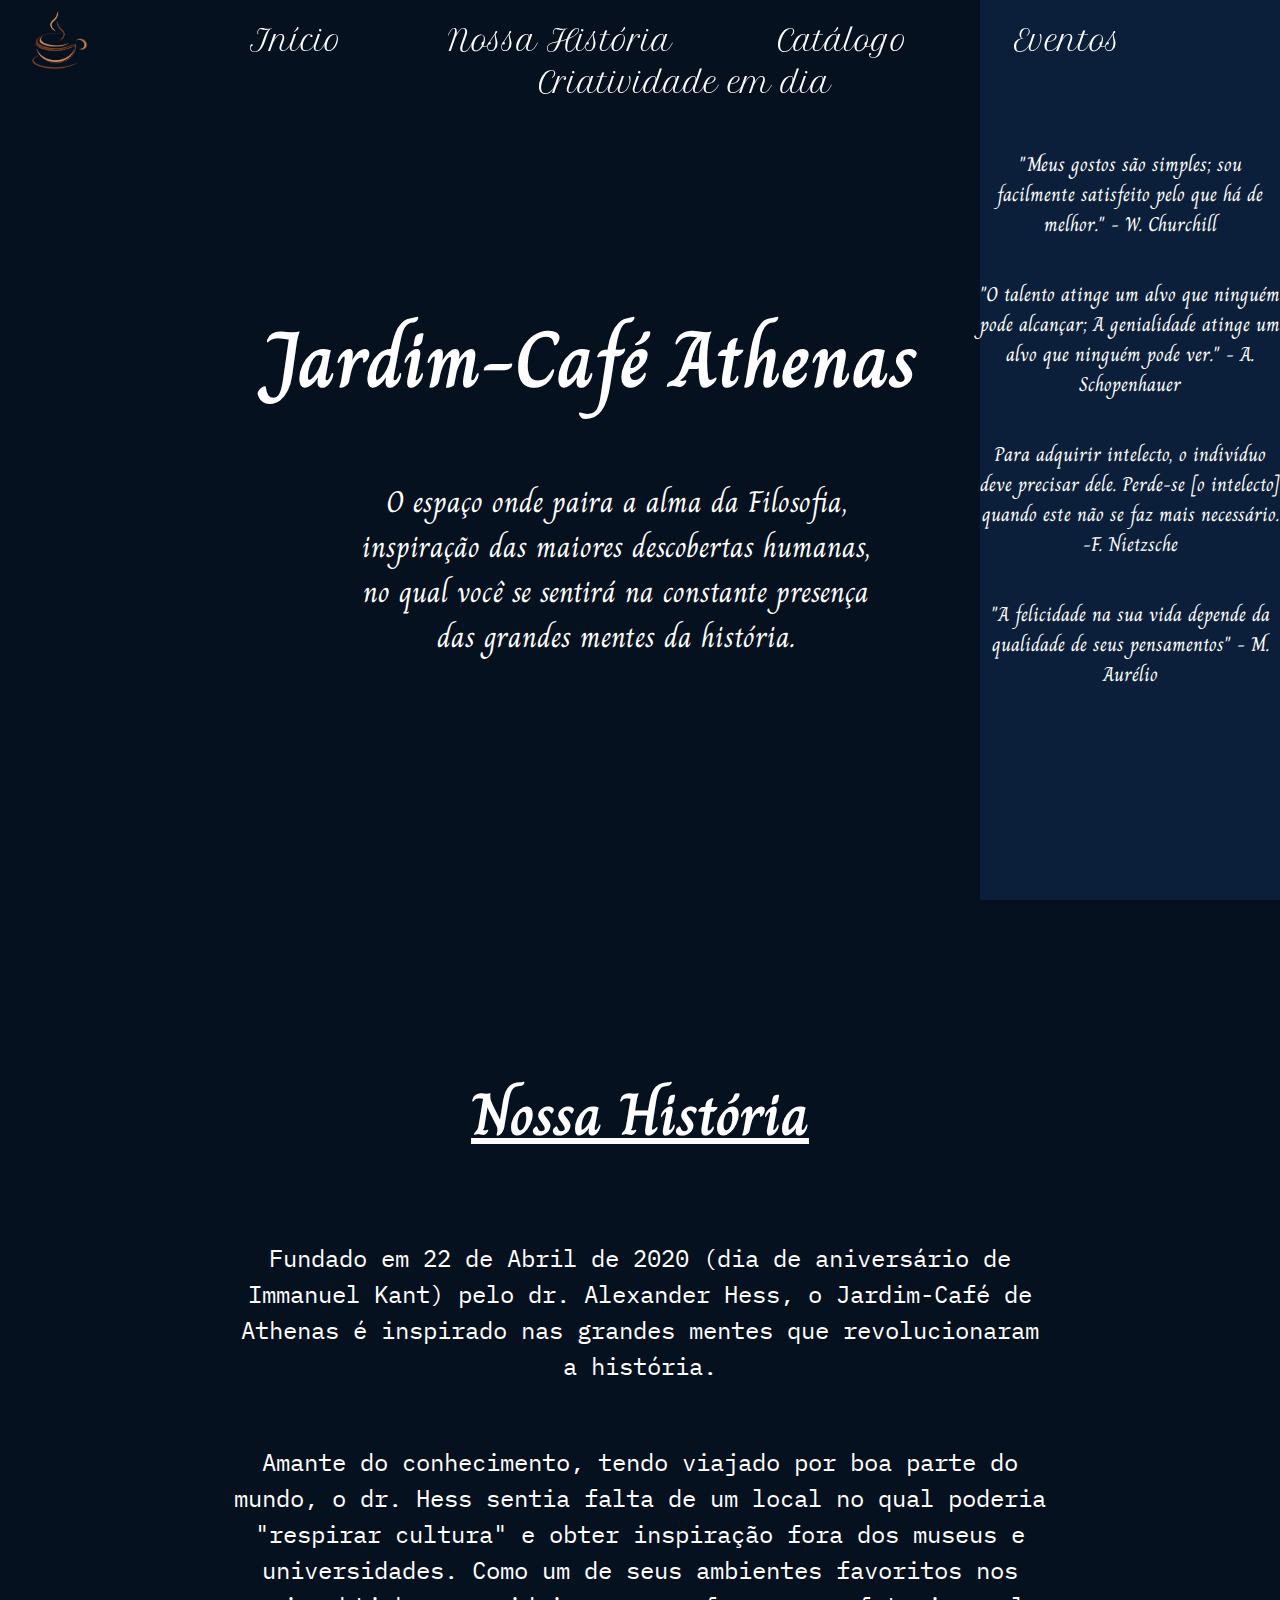
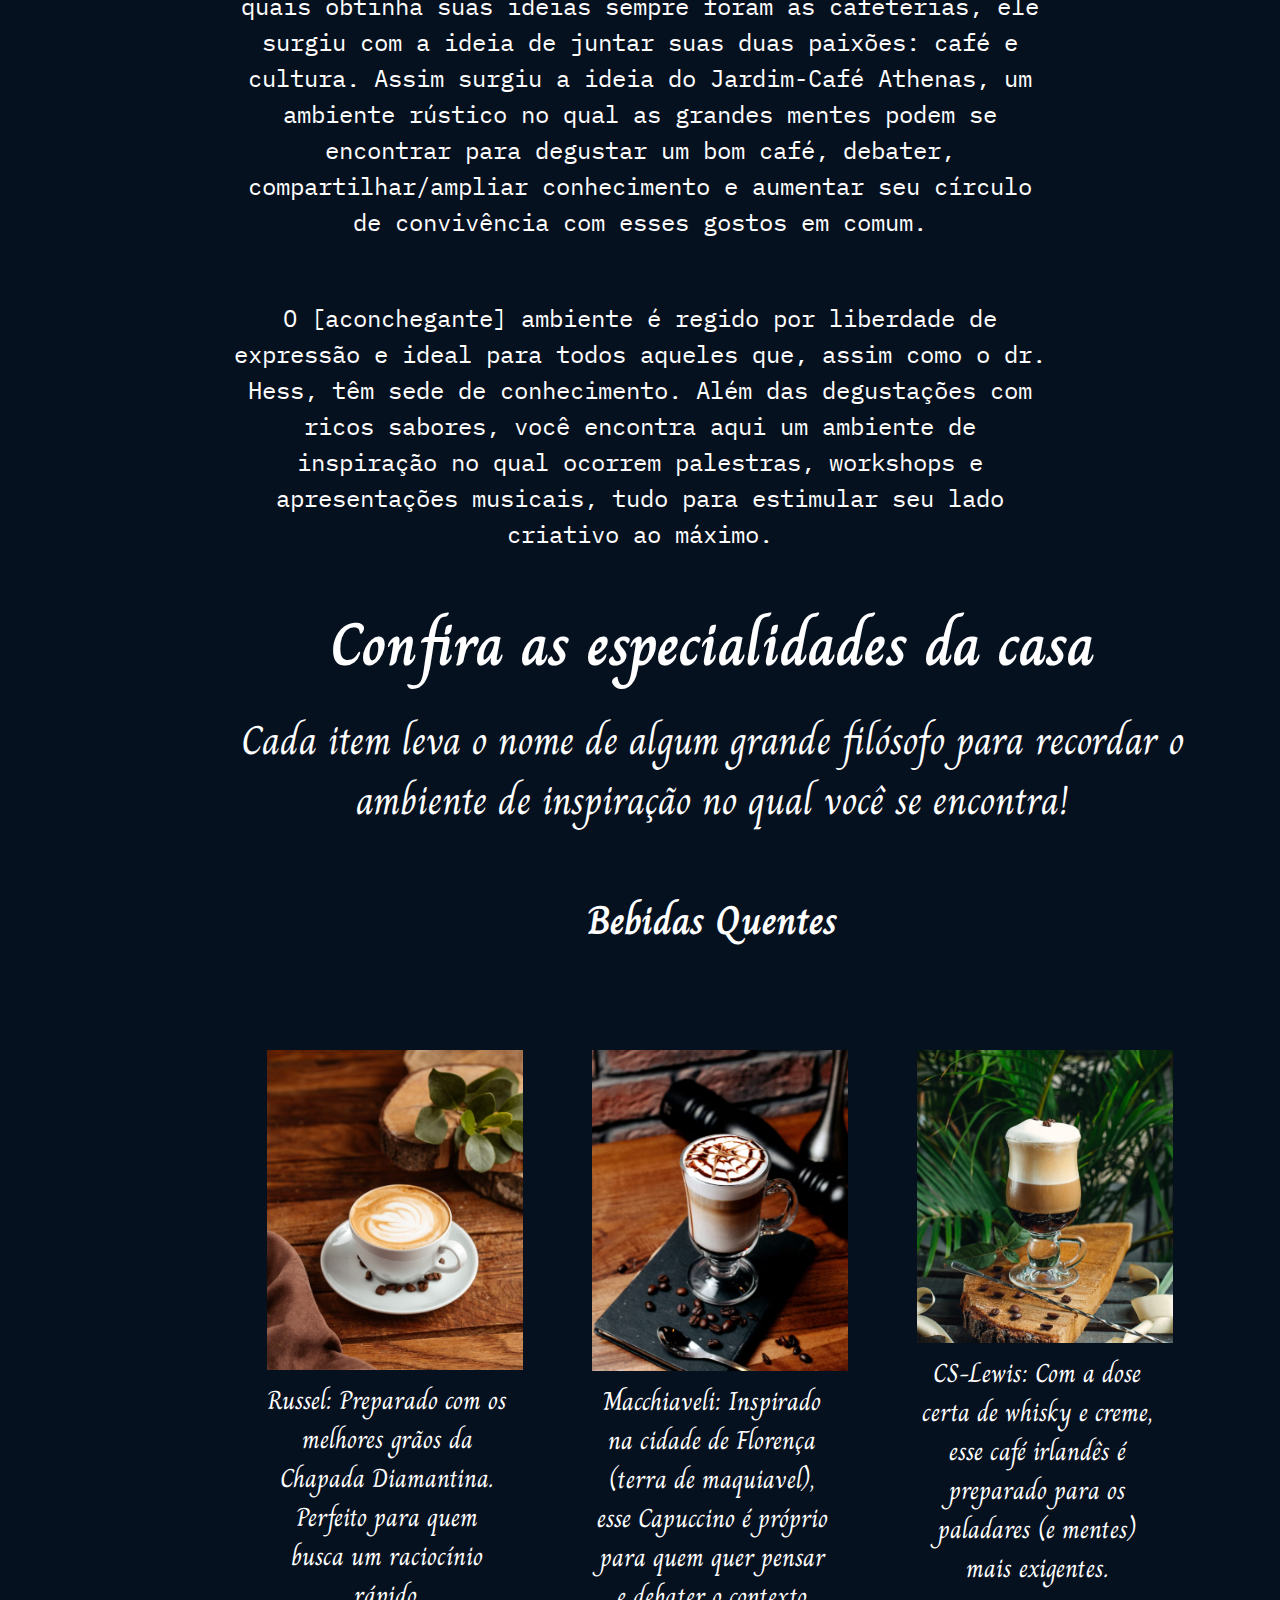
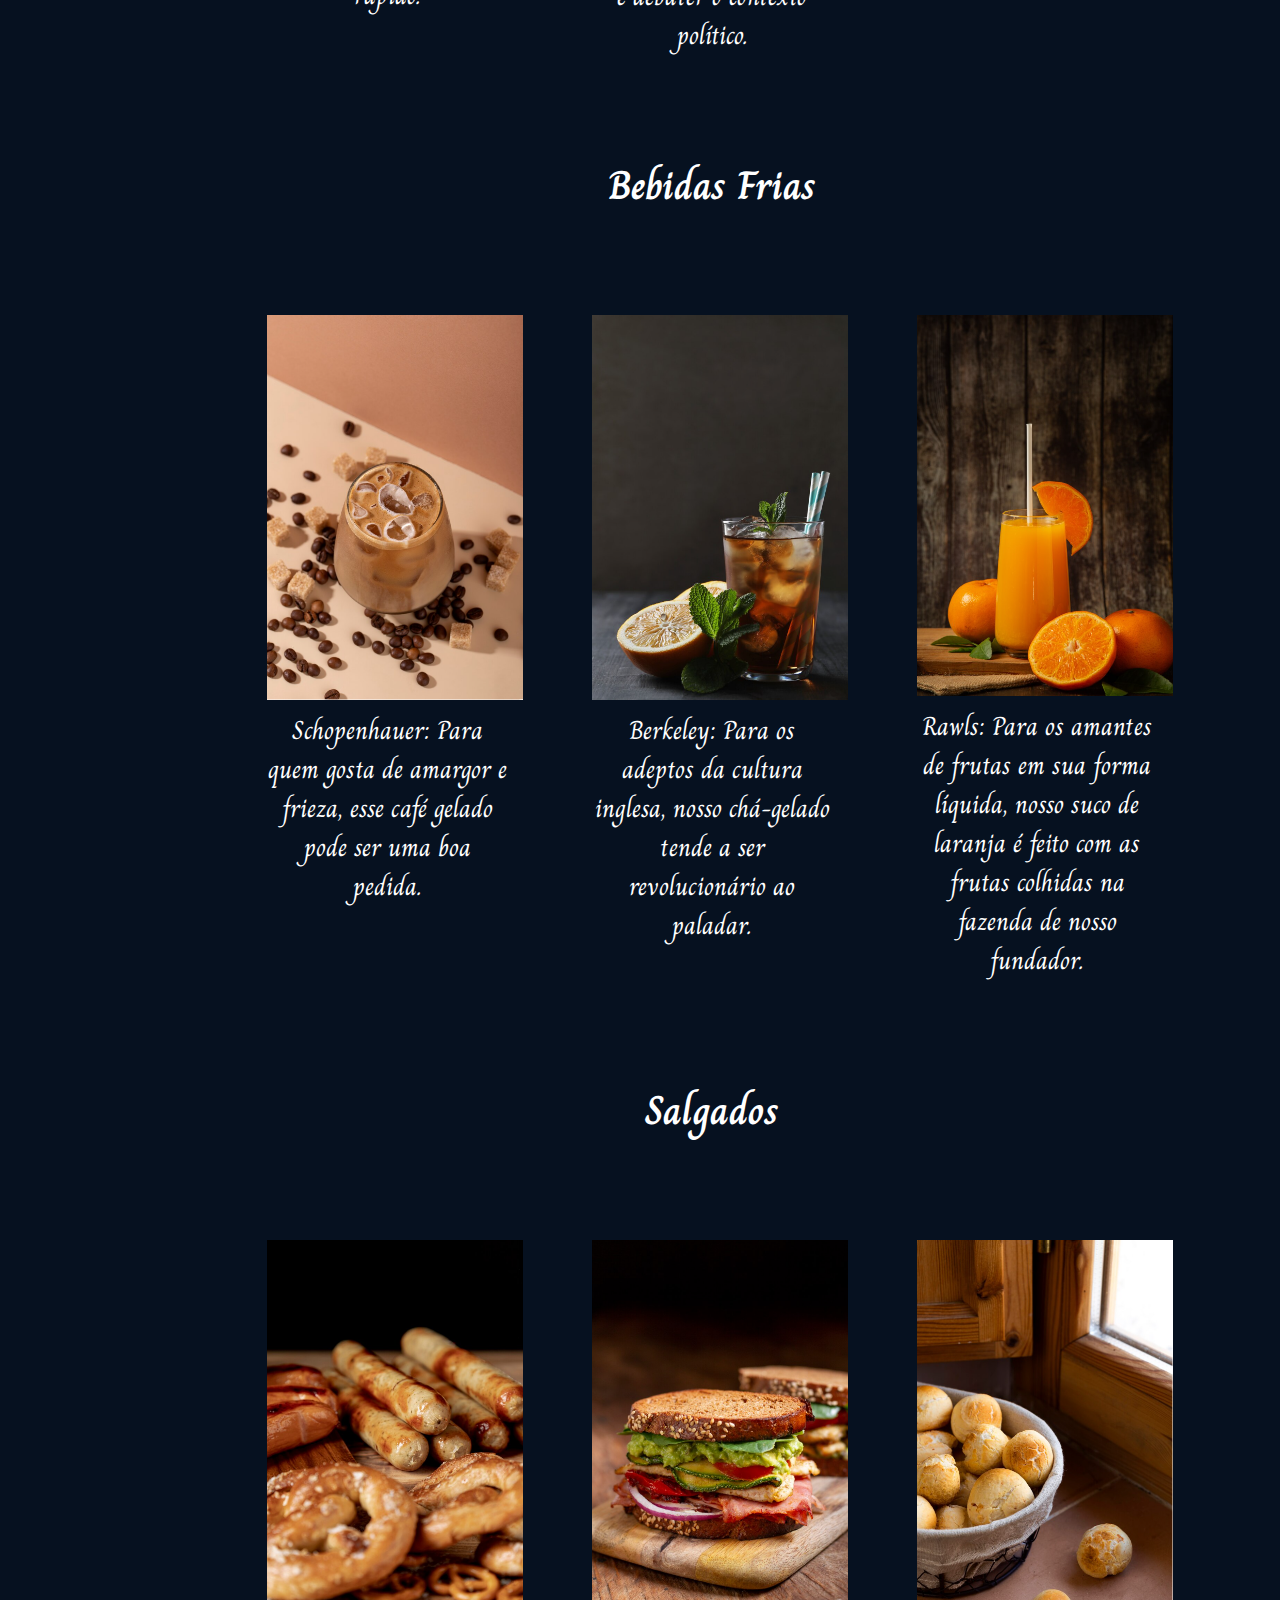
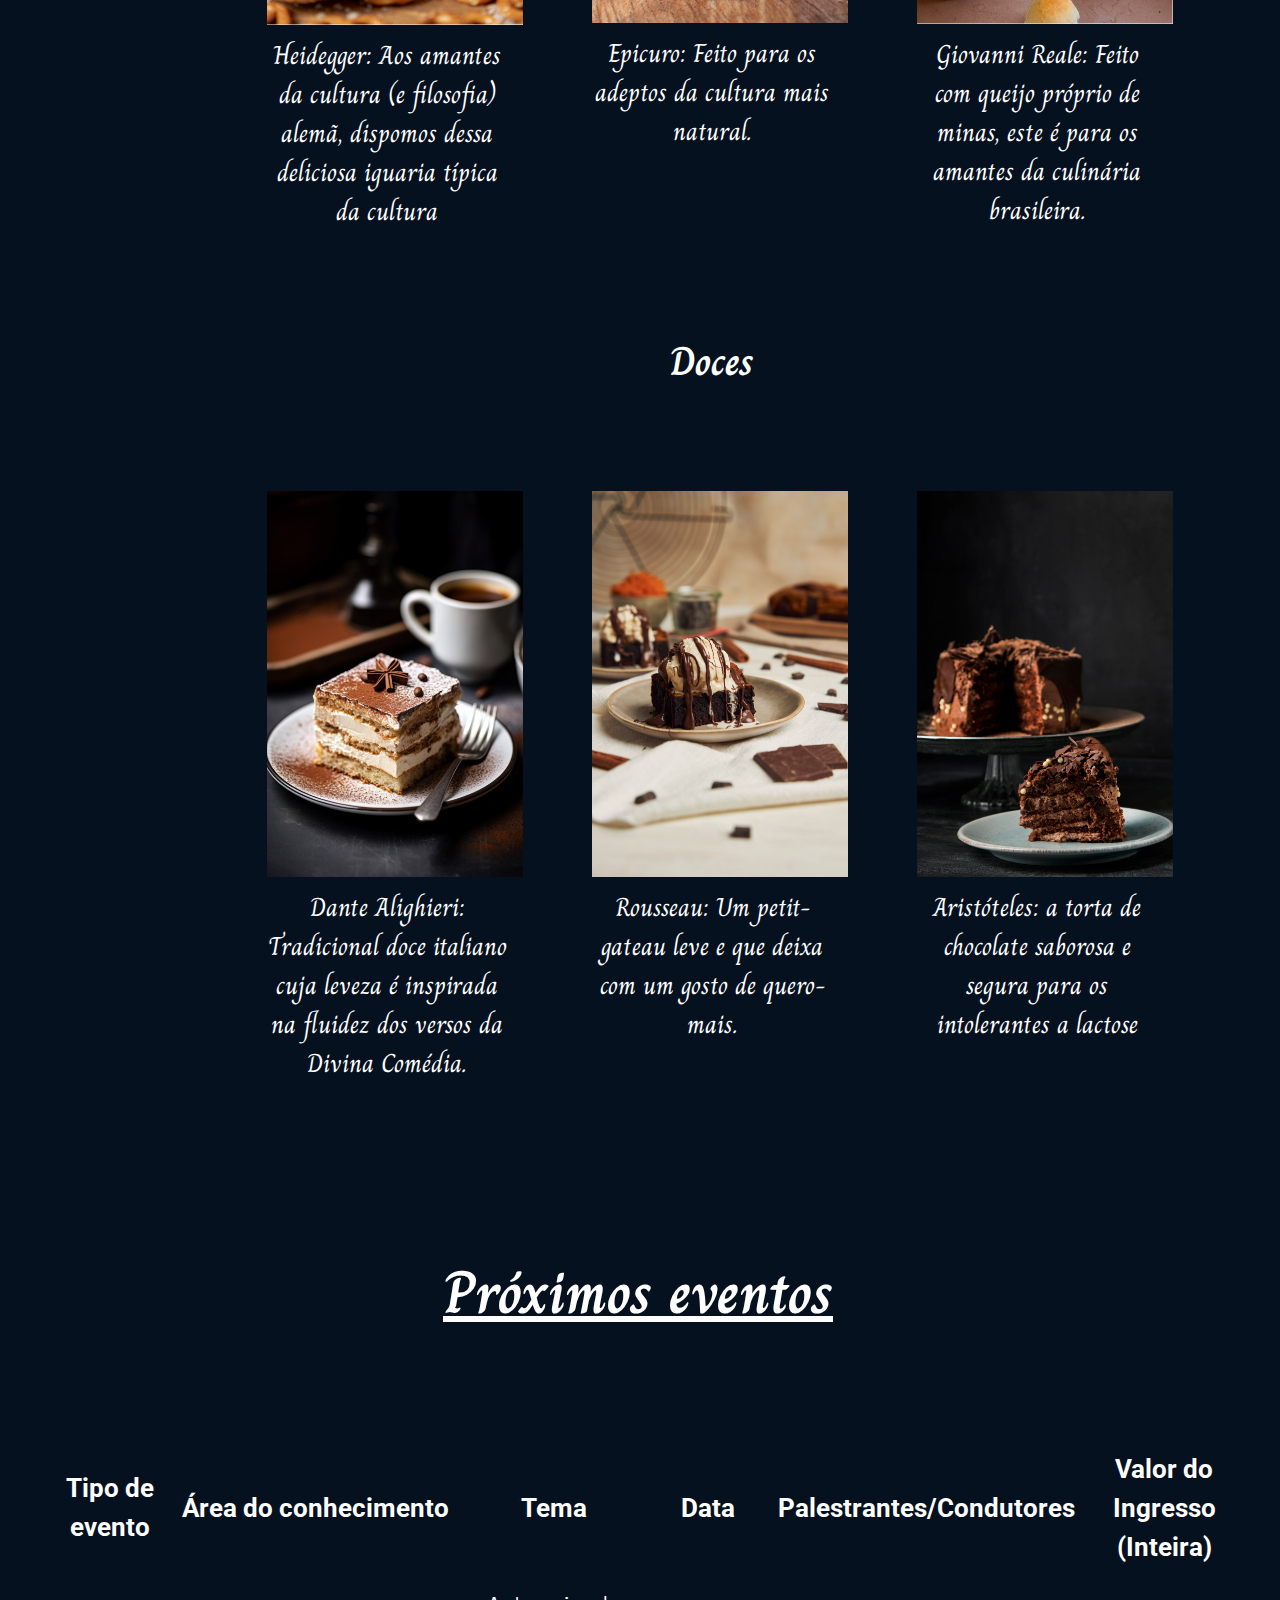
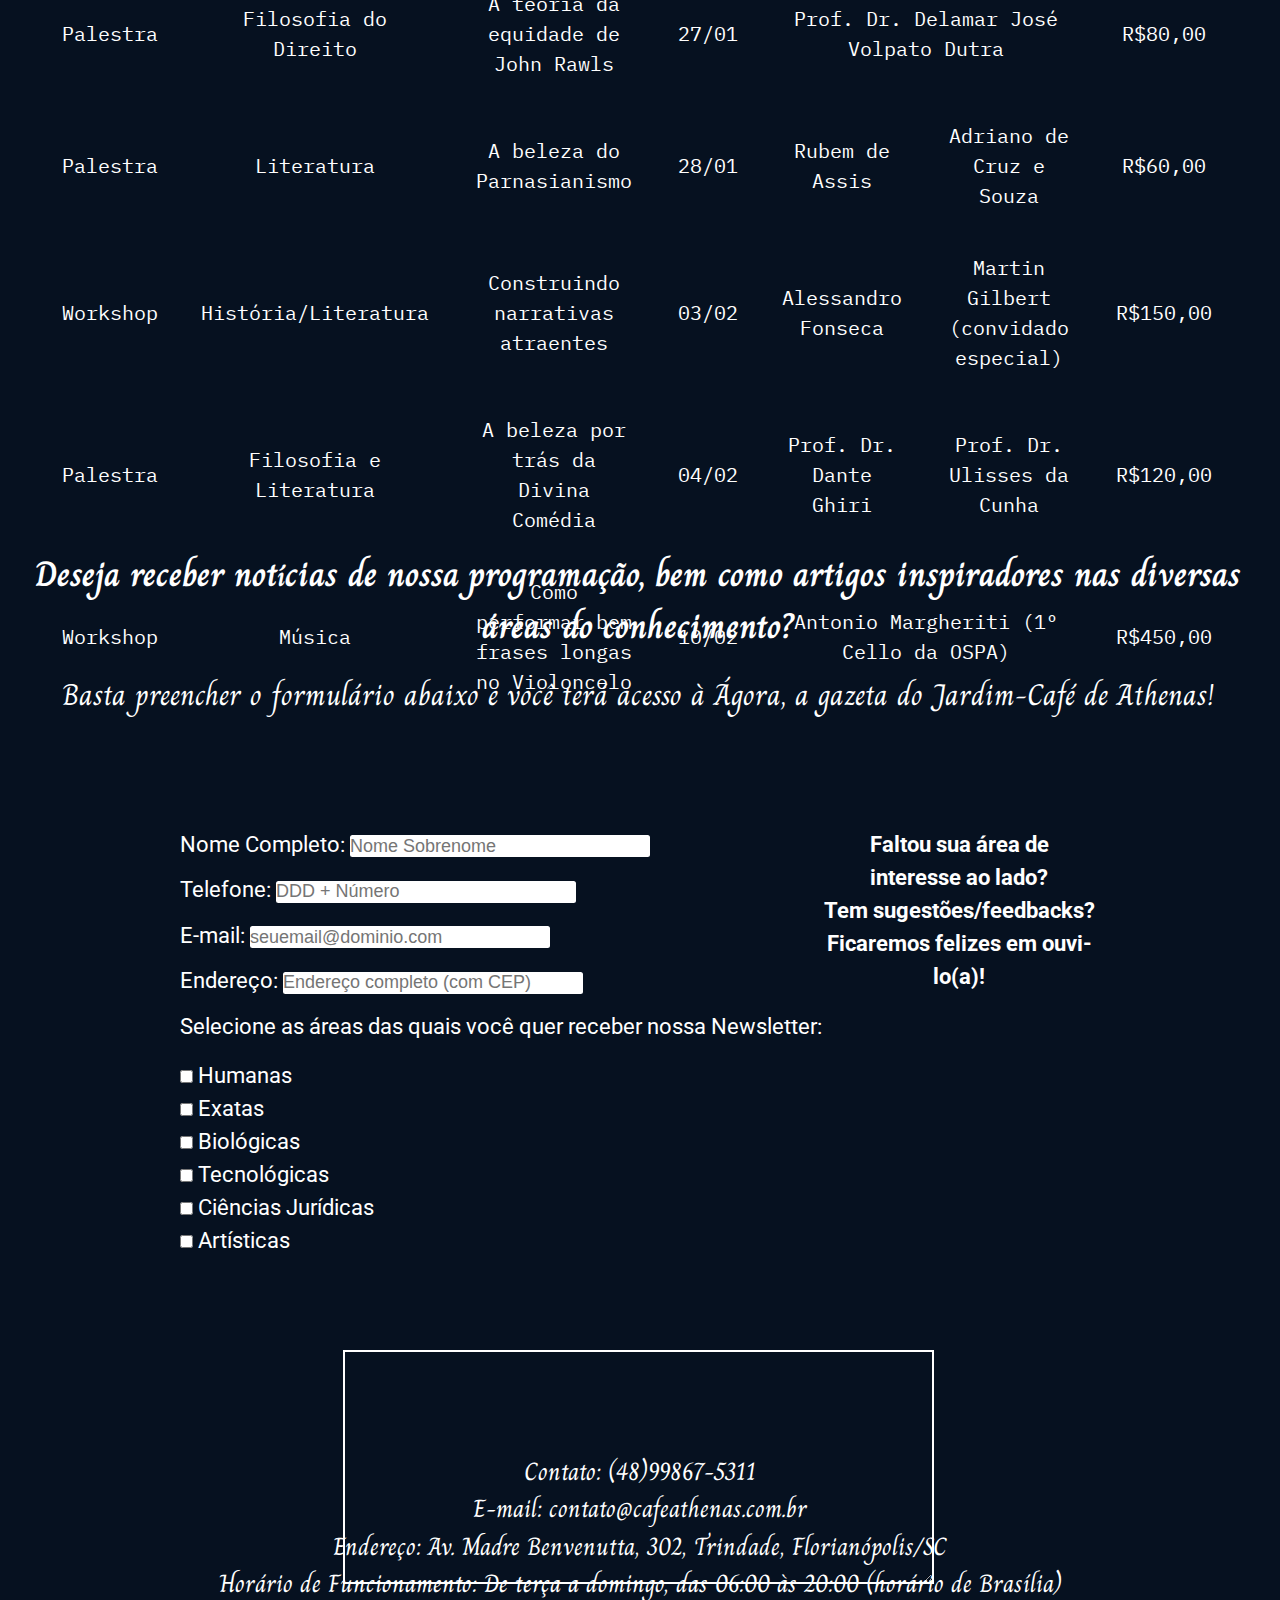
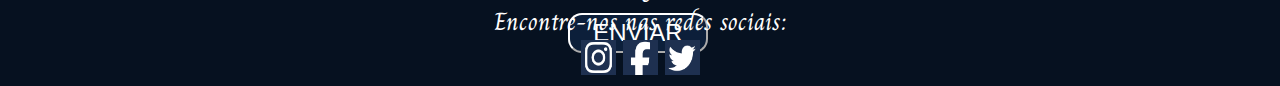
==== index.html @ 82f65c6a "Primeira versão do Café Jardim de Atenas" ====
<!DOCTYPE html>
<html lang="pt-BR">

<head>
    <meta charset="UTF-8">
    <meta name="viewport" content="width=device-width, initial-scale=1.0">
    <link rel="shortcut icon" href="./assets/images/coffe-logo-sized.png" type="image/x-icon">
    <title>Jardim-Café de Athenas</title>
    <link rel="stylesheet" href="./assets/css/styles.css">
</head>

<body>
    <header>
        <nav class="header-menu">
            <div class="logo-header">
                <img src="./assets/images/coffe-logo-sized.png">
            </div>
            <div class="items-menu">
                <a href="#">Início</a>
                <a href="#our-history">Nossa História</a>
                <a href="#catalog">Catálogo</a>
                <a href="#events">Eventos</a>
                <a href="#newsletter">Criatividade em dia</a>
            </div>
        </nav>
    </header>

    <aside>
        <p>"Meus gostos são simples; sou facilmente satisfeito pelo que há de melhor." - W. Churchill</p>
        <p>"O talento atinge um alvo que ninguém pode alcançar; A genialidade atinge um alvo que ninguém pode ver." - A.
            Schopenhauer</p>
        <p>Para adquirir intelecto, o indivíduo deve precisar dele. Perde-se [o intelecto] quando este não se faz mais
            necessário. -F. Nietzsche</p>
        <p>"A felicidade na sua vida depende da qualidade de seus pensamentos" - M. Aurélio</p>

    </aside>

    <main>
        <section class="opening-content">
            <h1 class="main-title">Jardim-Café Athenas</h1>
            <p>O espaço onde paira a alma da Filosofia, inspiração das maiores descobertas humanas, no qual você se
                sentirá na constante presença das grandes mentes da história.</p>
        </section>

        <section class="our-history" id="our-history">
            <h2>Nossa História</h2>
            <p>Fundado em 22 de Abril de 2020 (dia de aniversário de Immanuel Kant) pelo dr. Alexander Hess, o
                Jardim-Café de Athenas é inspirado nas grandes mentes que revolucionaram a história.</p>
            <p>Amante do conhecimento, tendo viajado por boa parte do mundo, o dr. Hess sentia falta de um local no qual
                poderia "respirar cultura" e obter inspiração
                fora dos museus e universidades. Como um de seus ambientes favoritos nos quais obtinha suas ideias
                sempre foram as cafeterias, ele surgiu com
                a ideia de juntar suas duas paixões: café e cultura. Assim surgiu a ideia do Jardim-Café Athenas, um
                ambiente rústico no qual as grandes mentes podem
                se encontrar para degustar um bom café, debater, compartilhar/ampliar conhecimento e aumentar seu
                círculo de convivência com esses gostos em comum. </p>
            <p>O [aconchegante] ambiente é regido por liberdade de expressão e ideal para todos aqueles que, assim como
                o dr. Hess, têm sede de conhecimento. Além
                das degustações com ricos sabores, você encontra aqui um ambiente de inspiração no qual ocorrem
                palestras, workshops e apresentações musicais, tudo
                para estimular seu lado criativo ao máximo.
            </p>
        </section>

        <section class="catalog" id="catalog">
            <h2>Confira as especialidades da casa</h2>
            <p>Cada item leva o nome de algum grande filósofo para recordar o ambiente de inspiração no qual você se
                encontra!</p>
            <div class="catalog-session">
                <h3>Bebidas Quentes</h3>
                <figure>
                    <img src="./assets/images/espresso.png"
                        alt="Xícara de espresso em cima de um prato no qual há grãos de café em um ambiente rústico">
                    <figcaption>Russel: Preparado com os melhores grãos da Chapada Diamantina. Perfeito para
                        quem busca um raciocínio rápido.</figcaption>
                </figure>
                <figure>
                    <img src="./assets/images/capuccino.png"
                        alt="Copo de Capuccino com grãos de café ao redor em um ambiente rústico">
                    <figcaption>Macchiaveli: Inspirado na cidade de Florença (terra de maquiavel), esse Capuccino é
                        próprio para quem quer pensar e debater o contexto político.</figcaption>
                </figure>
                <figure>
                    <img src="./assets/images/irish-coffe.png"
                        alt="Copo de café irlandês em cima de uma tábua na qual há grãos de café em um ambiente rústico">
                    <figcaption>CS-Lewis: Com a dose certa de whisky e creme, esse café irlandês é preparado para os
                        paladares (e mentes) mais exigentes.</figcaption>
                </figure>
            </div>
            <div class="catalog-session">
                <h3>Bebidas Frias</h3>
                <figure>
                    <img src="./assets/images/cold-coffe.png" alt="Copo de café cremoso com cubos de gelo dentro.">
                    <figcaption>Schopenhauer: Para quem gosta de amargor e frieza, esse café gelado pode ser uma boa
                        pedida.
                    </figcaption>
                </figure>
                <figure>
                    <img src="./assets/images/iced-tea.png"
                        alt="Copo de chá com canudos, hortelã e pedras de gelo com uma fruta ao lado.">
                    <figcaption>Berkeley: Para os adeptos da cultura inglesa, nosso chá-gelado tende a ser
                        revolucionário ao
                        paladar.</figcaption>
                </figure>
                <figure>
                    <img src="./assets/images/orange-juice.png" alt="Copo de laranja com canudos e laranjas ao redor">
                    <figcaption>Rawls: Para os amantes de frutas em sua forma líquida, nosso suco de laranja é feito com
                        as
                        frutas colhidas na fazenda de nosso fundador.</figcaption>
                </figure>
            </div>
            <div class="catalog-session">
                <h3>Salgados</h3>
                <figure>
                    <img src="./assets/images/pretzels-sausages.png" alt="Pretzels e Salsichas">
                    <figcaption>Heidegger: Aos amantes da cultura (e filosofia) alemã, dispomos dessa deliciosa iguaria
                        típica da cultura</figcaption>
                </figure>
                <figure>
                    <img src="./assets/images/integral-sandwich.png" alt="Sanduíche natural feito com pão integral">
                    <figcaption>Epicuro: Feito para os adeptos da cultura mais natural.</figcaption>
                </figure>
                <figure>
                    <img src="./assets/images/cheese-bread.png" alt="Cesta com pães de queijo">
                    <figcaption>Giovanni Reale: Feito com queijo próprio de minas, este é para os amantes da culinária
                        brasileira.</figcaption>
                </figure>
            </div>
            <div class="catalog-session">
                <h3>Doces</h3>
                <figure>
                    <img src="./assets/images/tiramisu.png" alt="Tiramisu sobre um prato com café ao fundo">
                    <figcaption>Dante Alighieri: Tradicional doce italiano cuja leveza é inspirada na fluidez dos versos
                        da Divina Comédia.</figcaption>
                </figure>
                <figure>
                    <img src="./assets/images/petit-gateau.png" alt="Petit-gateaus com pedaços de chocolate ao redor">
                    <figcaption>Rousseau: Um petit-gateau leve e que deixa com um gosto de quero-mais.</figcaption>
                </figure>
                <figure>
                    <img src="./assets/images/chocolate-pie.png"
                        alt="Pedaço de torta de chocolate em um prato com o restante da torta ao fundo">
                    <figcaption>Aristóteles: a torta de chocolate saborosa e segura para os intolerantes a lactose</figcaption>
                </figure>
            </div>

        </section>

        <section class="events" id="events">
            <h2>Próximos eventos</h2>
            <table class="events-calendar">
                <thead>
                    <tr>
                        <th>Tipo de evento</th>
                        <th>Área do conhecimento</th>
                        <th>Tema</th>
                        <th>Data</th>
                        <th colspan="2">Palestrantes/Condutores</th>
                        <th>Valor do Ingresso (Inteira)</th>
                    </tr>
                </thead>
                <tbody>
                    <tr>
                        <td>Palestra</td>
                        <td>Filosofia do Direito</td>
                        <td>A teoria da equidade de John Rawls</td>
                        <td>27/01</td>
                        <td colspan="2">Prof. Dr. Delamar José Volpato Dutra</td>
                        <td>R$80,00</td>
                    </tr>
                    <tr>
                        <td>Palestra</td>
                        <td>Literatura</td>
                        <td>A beleza do Parnasianismo</td>
                        <td>28/01</td>
                        <td>Rubem de Assis</td>
                        <td>Adriano de Cruz e Souza</td>
                        <td>R$60,00</td>
                    </tr>
                    <tr>
                        <td>Workshop</td>
                        <td>História/Literatura</td>
                        <td>Construindo narrativas atraentes</td>
                        <td>03/02</td>
                        <td>Alessandro Fonseca</td>
                        <td>Martin Gilbert (convidado especial)</td>
                        <td>R$150,00</td>
                    </tr>
                    <tr>
                        <td>Palestra</td>
                        <td>Filosofia e Literatura</td>
                        <td>A beleza por trás da Divina Comédia</td>
                        <td>04/02</td>
                        <td>Prof. Dr. Dante Ghiri</td>
                        <td>Prof. Dr. Ulisses da Cunha</td>
                        <td>R$120,00</td>
                    </tr>
                    <tr>
                        <td>Workshop</td>
                        <td>Música</td>
                        <td>Como performar bem frases longas no Violoncelo</td>
                        <td>10/02</td>
                        <td colspan="2">Antonio Margheriti (1º Cello da OSPA)</td>
                        <td>R$450,00</td>
                    </tr>
                </tbody>
            </table>
        </section>

        <section class="newsletter" id="newsletter">
            <h3>Deseja receber notícias de nossa programação, bem como artigos inspiradores nas diversas áreas do
                conhecimento?</h3>
            <p>Basta preencher o formulário abaixo e você terá acesso à Ágora, a gazeta do Jardim-Café de Athenas!</p>
            <div class="form-container">
                <form action="./sucesso-formulario.html" class="final-form">
                    <div class="general-form">
                        <label for="complete-name">Nome Completo:</label>
                        <input type="text" id="complete-name" name="complete-name" placeholder="Nome Sobrenome"
                            required>
                        <br>
                        <label for="phone">Telefone:</label>
                        <input type="tel" id="phone" name="phone" placeholder="DDD + Número" required><br>
                        <label for="mail">E-mail:</label>
                        <input type="email" id="mail" name="mail" placeholder="seuemail@dominio.com" required><br>
                        <label for="adress">Endereço:</label>
                        <input type="text" id="adress" name="adress" placeholder="Endereço completo (com CEP)"
                            required><br>
                        <fieldset>
                            <legend>Selecione as áreas das quais você quer receber nossa Newsletter:</legend>
                            <input type="checkbox" id="humanes" name="humanes" value="humanas">
                            <label for="humanes">Humanas</label><br>
                            <input type="checkbox" id="exacts" name="exacts" value="exatas">
                            <label for="exacts">Exatas</label><br>
                            <input type="checkbox" id="biological" name="biological" value="biologicas">
                            <label for="biological">Biológicas</label><br>
                            <input type="checkbox" id="tech" name="tech" value="tecnológicas">
                            <label for="tech">Tecnológicas</label><br>
                            <input type="checkbox" id="law" name="law" value="ciencias-juridicas">
                            <label for="law">Ciências Jurídicas</label><br>
                            <input type="checkbox" id="arts" name="arts" value="artisticas">
                            <label for="arts">Artísticas</label>
                        </fieldset><br>
                    </div>
                    <div class="suggestions">
                        <label for="suggestions">Faltou sua área de interesse ao lado? <br>
                            Tem sugestões/feedbacks? </label> <br>
                        Ficaremos felizes em ouvi-lo(a)!</label><br>
                        <textarea name="suggestions" id="suggestions" cols="52" rows="10"></textarea><br>
                        <button id="submit-button">ENVIAR</button>
                    </div>
                </form>
            </div>
        </section>

    </main>

    <footer>
        <p>Contato: (48)99867-5311</p>
        <p>E-mail: contato@cafeathenas.com.br</p>
        <p>Endereço: Av. Madre Benvenutta, 302, Trindade, Florianópolis/SC</p>
        <p>Horário de Funcionamento: De terça a domingo, das 06:00 às 20:00 (horário de Brasília)</p>
        <p>Encontre-nos nas redes sociais:</p>
        <nav class="final-icons">
            <a href="https://www.instagram.com/"><img src="./assets/images/ig-icon.png" alt=""></a>
            <a href="https://www.facebook.com/"><img src="./assets/images/fb-icon.png" alt=""></a>
            <a href="https://twitter.com/"><img src="./assets/images/twitter-icon.png" alt=""></a>
        </nav>
    </footer>
</body>

</html>
---- assets/css/styles.css ----
/*https://cdn.dribbble.com/users/2686929/screenshots/12395761/media/4ee3f857f29be3669a1f7ecc78da5251.jpg?resize=1000x750&vertical=center
Coffe Club image
'Petit Formal Script', cursive;
'Charm', cursive;
#160f0a - primary
#503522 - secondary

    background: url() center center no-repeat;
    background-size: cover; 

*/
@import url('https://fonts.googleapis.com/css2?family=Charm:wght@400;700&family=Roboto:wght@300;400;700&family=Petit+Formal+Script&family=IBM+Plex+Mono:wght@400;600&display=swap');

:root {
    --white-color: #FFFFFF;
    --primary-color: #061120;
    --secondary-color: #0c1f3a;
}

* {
    margin: 0;
    padding: 0;
    box-sizing: border-box;
}

html {
    font-size: 62.5%;
    scroll-behavior: smooth;
    background: var(--primary-color);
}

body {
    font-family: 'Roboto', sans-serif;
    font-size: 1.6rem;
    line-height: 1.5;
}

.header-menu {
    position: fixed;
    width: 100vw;
    display:inline-block;
    padding: 1rem;
    color: var(--white-color);
    background-color: var(--primary-color);
    text-align: center;
    font-family: 'Petit Formal Script', cursive;
    background: url('https://img.freepik.com/fotos-gratis/livros-de-bebidas-quentes-e-relaxamento-em-ambientes-fechados-gerados-por-ia_188544-30482.jpg?w=1380&t=st=1705943425~exp=1705944025~hmac=a6a03827a200e07d5a888529386fa60f75a45fa5728937f53e20ef256acc80e1') center center no-repeat;
    background-size: cover;
}

.items-menu {
    padding: 1rem;
}

.items-menu a:hover {
    opacity: 0.75;    
}

.items-menu a {
    text-decoration: none;
    color:var(--white-color);
    font-size: 2.8rem;
    margin: auto 5rem;
}

.logo-header {
    float: left;
    padding: 0 2rem;
}

.logo-header img {
    height: 6rem;
    width: 6rem;
}

.title-and-description {
    text-align: center;
}

main {
    background: var(--primary-color);
    color: var(--white-color);
}

.opening-content{
    height: 100vh;
    width: 65vw;
    text-align: center;
    align-items: center;
    padding-top: 30rem;
    margin: auto 20rem;
    font-size: 3rem;
    font-family: 'Charm', cursive;
    margin-right: 25rem;
    background: url('https://img.freepik.com/fotos-gratis/xicara-de-cafe-com-pires-na-mesa-com-desfocagem-cafe-fundo_23-2148209262.jpg?w=1380&t=st=1705941259~exp=1705941859~hmac=8de832e53334e472ed31a09fc4364b9a334e72771d982b17c6066d110413b711')
                center center no-repeat;
    background-size: cover; 
}

.main-title {
    font-size: 8rem;
    margin-bottom: 6rem;
}

.opening-content p {
    margin: auto 15rem;
}

.our-history{
    height: 100vh;
    width: 80vw;
    align-items: center;
    padding: 12rem 10rem 15rem 10rem;
    margin: 5rem auto 20rem auto;
    background: #3f2b1d;
    font-size: 2.4rem;
    text-align:center;
    background: url('https://img.freepik.com/fotos-gratis/arte-e-artesanato-religiosos-exibidos-em-esculturas-geradas-por-ia_188544-13354.jpg?w=1380&t=st=1705943581~exp=1705944181~hmac=535a9a542a81eae580cdea290b004de8a3bc17b06a852f84a8bad993ef21bffc') center center no-repeat;
    background-size: cover; 
}

.our-history h2 {
    font-size: 6rem;
    margin-bottom: 8rem;
    text-align: center;
    font-family: 'Charm', cursive;
    text-decoration: underline;
}

.our-history p {
    margin-bottom: 6rem;
    font-family: 'IBM Plex Mono', monospace;
}

.events {
    height: 100vh;
    width: 95vw;
    text-align: center;
    align-items: center;
    padding-top: 12.5rem;
    margin: auto 3rem;
    background: url('https://img.freepik.com/fotos-gratis/vitrine-de-produtos-com-fundo-de-sala-de-estudio-preto-em-destaque-como-montagem-para-exibicao-de-produtos_1258-108942.jpg?w=1380&t=st=1705941954~exp=1705942554~hmac=d1b1f9a23859166eec6c72f60ca44f231a59daaa48bc1cf639fe5390a7da961c') center center no-repeat;
    background-size: cover;
}

.events h2 {
    font-size: 6rem;
    font-family: 'Charm', cursive;
    margin-bottom: 10rem;
    text-decoration: underline;
}

.events-calendar {
    font-size: 2rem;
    padding: 1rem;
}

.events-calendar th {
    font-size: 2.6rem;
}

.events-calendar tr td {
    padding: 2rem;
    font-family: 'IBM Plex Mono', monospace;
}

.newsletter {
    height: 100vh;
    width: 95vw;
    padding-top: 12.5rem;
    margin: auto 3rem;
    background: url('https://img.freepik.com/fotos-gratis/expresso-italiano-em-uma-xicara-preta-cafe-no-cafe-da-manha-xicara-de-cafe-fresco-entre-graos-de-cafe-closeup_166373-1988.jpg?w=1380&t=st=1705942834~exp=1705943434~hmac=8c080af9349d053cfe74f02da2e99f44f6fe71bbbb0eef1eeb00792e32965a63') center center no-repeat;
    background-size: cover;
}

.newsletter h3 {
    font-size: 3.5rem;
    font-family: 'Charm', cursive;
    margin-bottom: 2rem;
    text-align: center;
}

.newsletter p {
    font-size: 3rem;
    margin-bottom: 10rem;
    font-family: 'Charm', cursive;
    text-align: center;
}

.final-form {
    font-size: 2.2rem;
    display:inline;
}

.final-form input[type=text], input[type=tel], input[type=email] {
    margin-bottom: 1.6rem;
    border: none;
    border-radius: 0.25rem;
    width: 30rem;
    height: 2.2rem;
    font-size:1.8rem;
}

.final-form fieldset {
    border: none;
}

.final-form fieldset legend {
    margin-bottom: 1.6rem;
}

.general-form {
    float: left;
}

.suggestions {
    text-align: center;
    font-weight: bold;
}

#suggestions {
    margin-top: 6rem;
    color: transparent;
    background: transparent;
    border: 0.2rem solid var(--white-color);
    color: var(--white-color);
    font-family: 'IBM Plex Mono', monospace;
    font-size: 1.8rem;
}

.form-container {
    padding: 1rem 5rem;
    margin: 0 10rem;
}

#submit-button {
    border-color:var(--white-color);
    background: var(--secondary-color);
    color: var(--white-color);
    width: 14rem;
    height: 4rem;
    font-size: 2.4rem;
    padding: 0 1.6rem;
    margin-top: 2rem;
    border-radius: 1.4rem;
}

#submit-button:hover {
    background-color: var(--primary-color);
    cursor: pointer;
}

footer {
    width: 100vw;
    padding-top: 8rem;
    margin-top: 5rem;
    text-align: center;
    align-items: center;
    background: var(--primary-color);
    color: var(--white-color);
    font-size: 2.5rem;
    font-family: 'Charm', cursive;
    background: url('https://img.freepik.com/fotos-gratis/cafe-preto-fumegante-em-caneca-de-madeira-rustica-gerada-por-ia_188544-13429.jpg?w=1380&t=st=1705942611~exp=1705943211~hmac=e1574f98a0f8e9241b4d1bd9e2ef7d99444c8c7778214e68e7f893abb61aead8') center center no-repeat;
    background-size: cover;
}

.final-icons a img{
    height:3.5rem;
    width: 3.5rem;
}

aside {
    max-width: 30rem;
    height: 100vh;
    padding-top: 15rem;
    float: right;
    color: var(--white-color);
    text-align: center;
    background: var(--secondary-color);
    font-size: 2rem;
    font-family: 'Charm', cursive;
}

aside p {
    margin-bottom: 4rem;
}

.catalog {
    min-height: 100vh;
    width: 80vw;
    text-align: center;
    align-items: center;
    padding-top: 15rem;
    margin: auto 20rem;
    font-family: 'Charm', cursive;
}

.catalog h2 {
    font-size: 6rem;
    margin-bottom: 2rem;
    text-align: center;
    font-family: 'Charm', cursive;
}

.catalog p {
    font-size: 4rem;
    margin-bottom: 2rem;
}

.catalog-session {
    align-items:center;
}

.catalog-session figure {
    display:inline-block;
    max-width: 25vw;
    font-size: 2.6rem;
    padding: 4rem;
    margin: auto;
    vertical-align: top;
}

.catalog-session h3 {
    font-size: 4rem;
    margin: 6rem auto;
}

.catalog-session figure img {
    max-width: 20vw;
}

.submitted-form-page-main-content {
    height: 100vh;
    width: 80vw;
    text-align: center;
    align-items: center;
    padding-top: 20rem;
    margin: auto 20rem;
    font-size: 3rem;
    font-family: 'Charm', cursive;
    background: url('https://img.freepik.com/fotos-gratis/arranjo-com-livros-e-fundo-escuro_23-2148898276.jpg?w=1380&t=st=1705949782~exp=1705950382~hmac=c0c204fc5751d6f0b8a3b978673b1ada8373c748872c43d1f3c76bdd11ee63e3')
                center center no-repeat;
    background-size: cover; 
}

#back-to-home-button {
    border: 0.2rem solid var(--white-color);
    border-radius: 2rem;
    background: var(--primary-color);
    color: var(--white-color);
    padding: 2rem;
    font-size: 3rem;
    margin-top: 5rem;
}

#back-to-home-button:hover {
    background: var(--secondary-color);
    cursor: pointer;
}
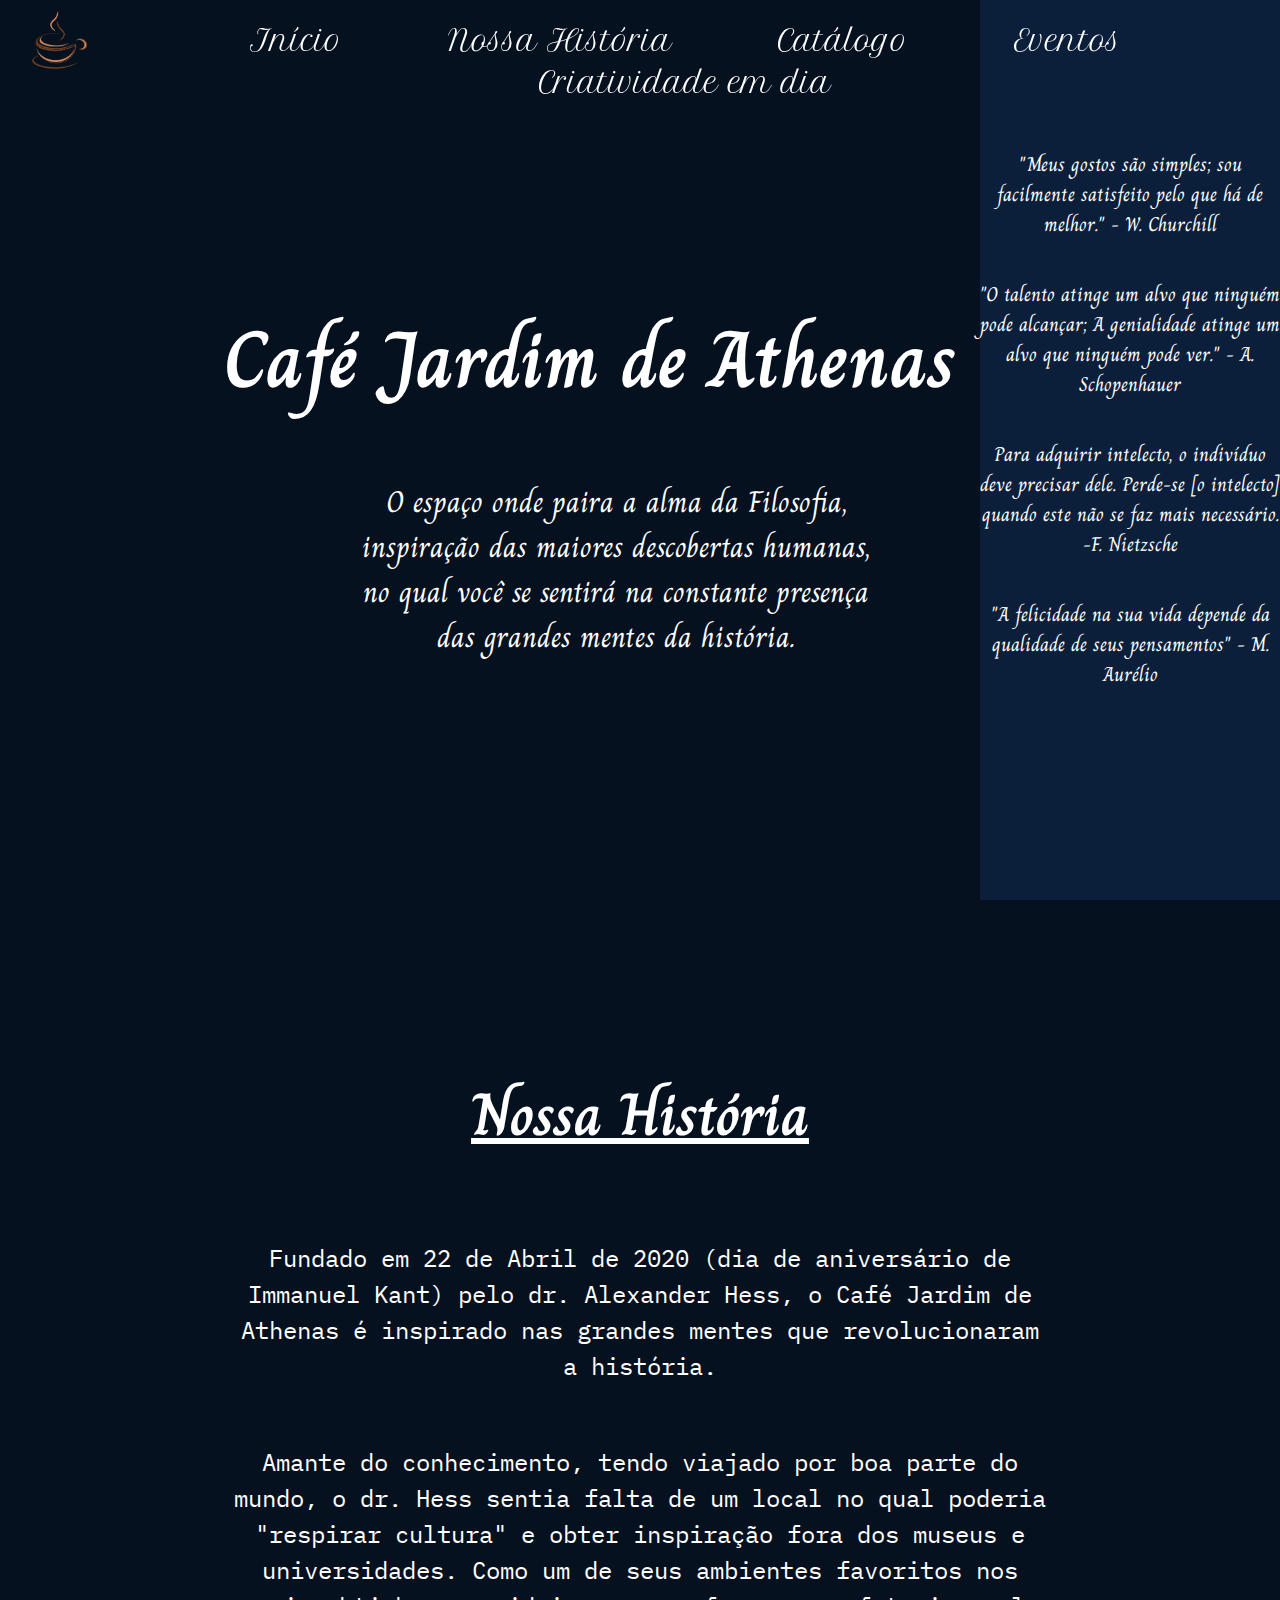
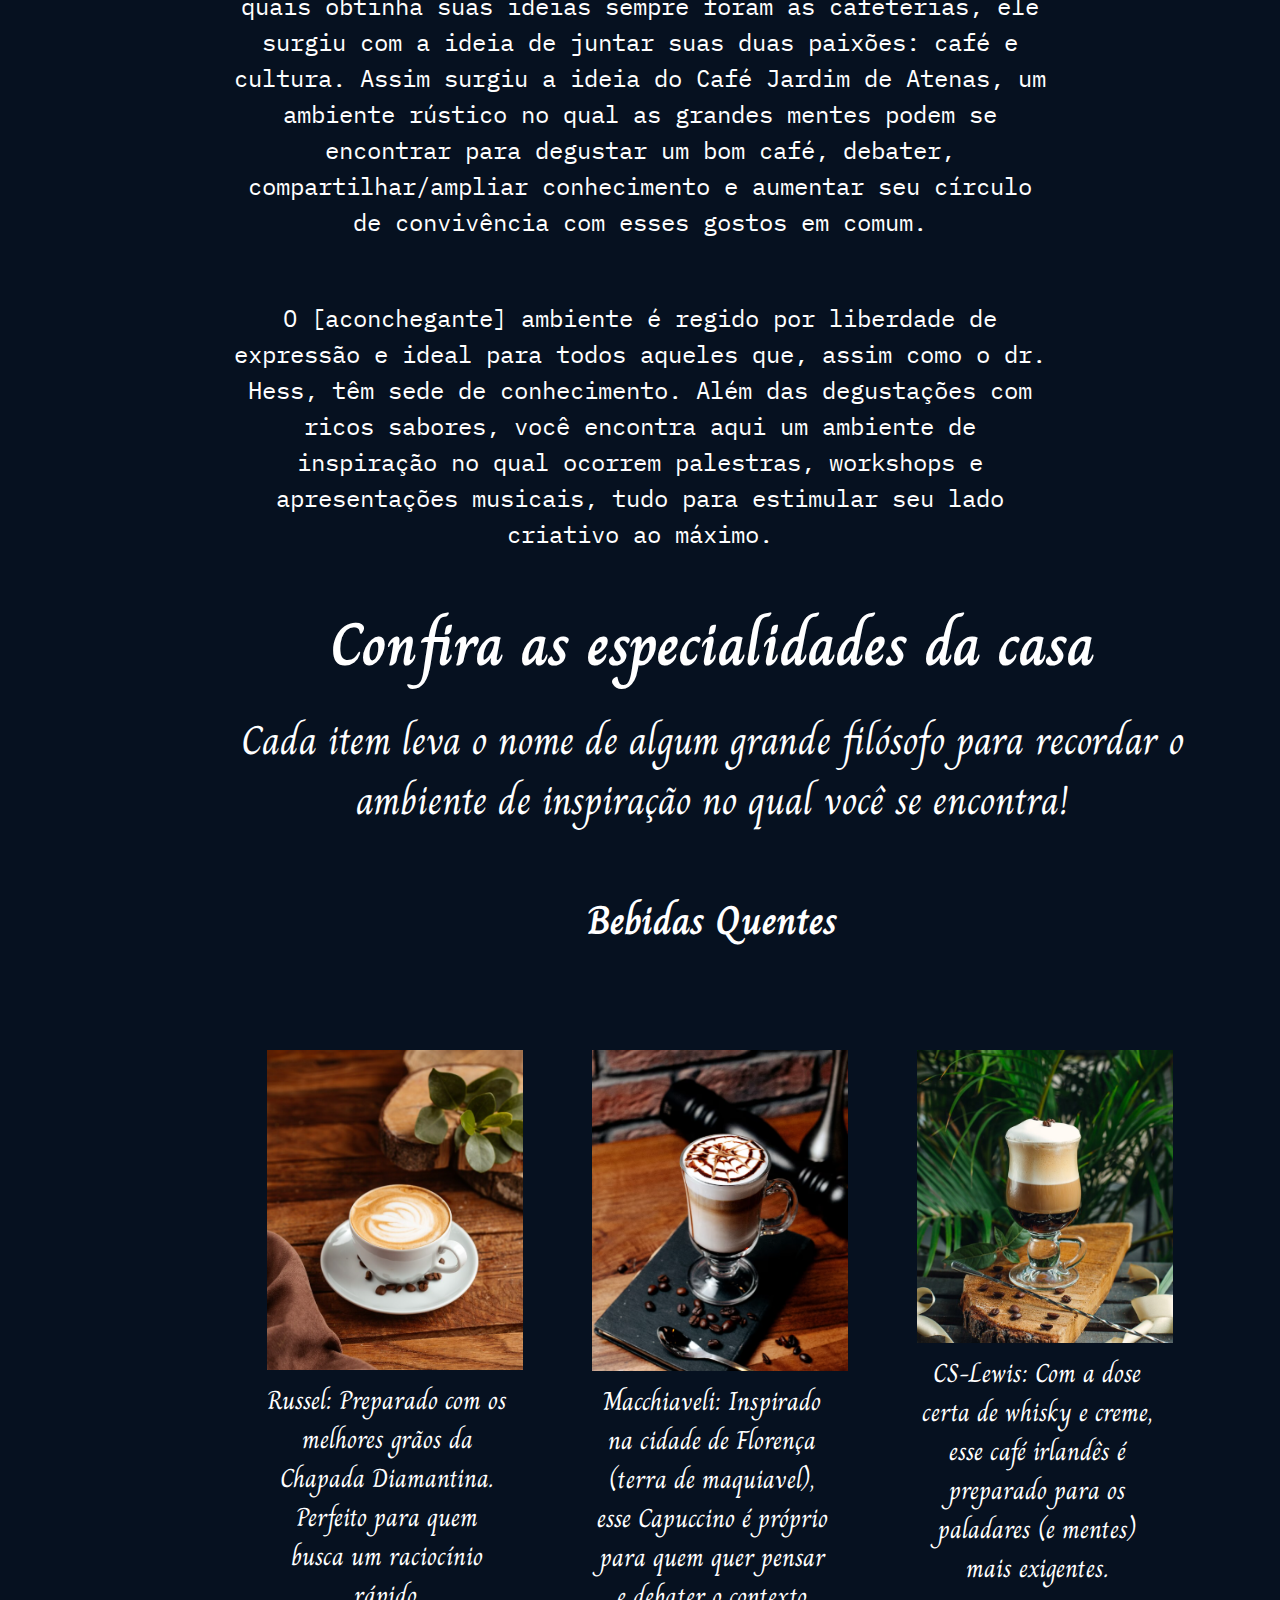
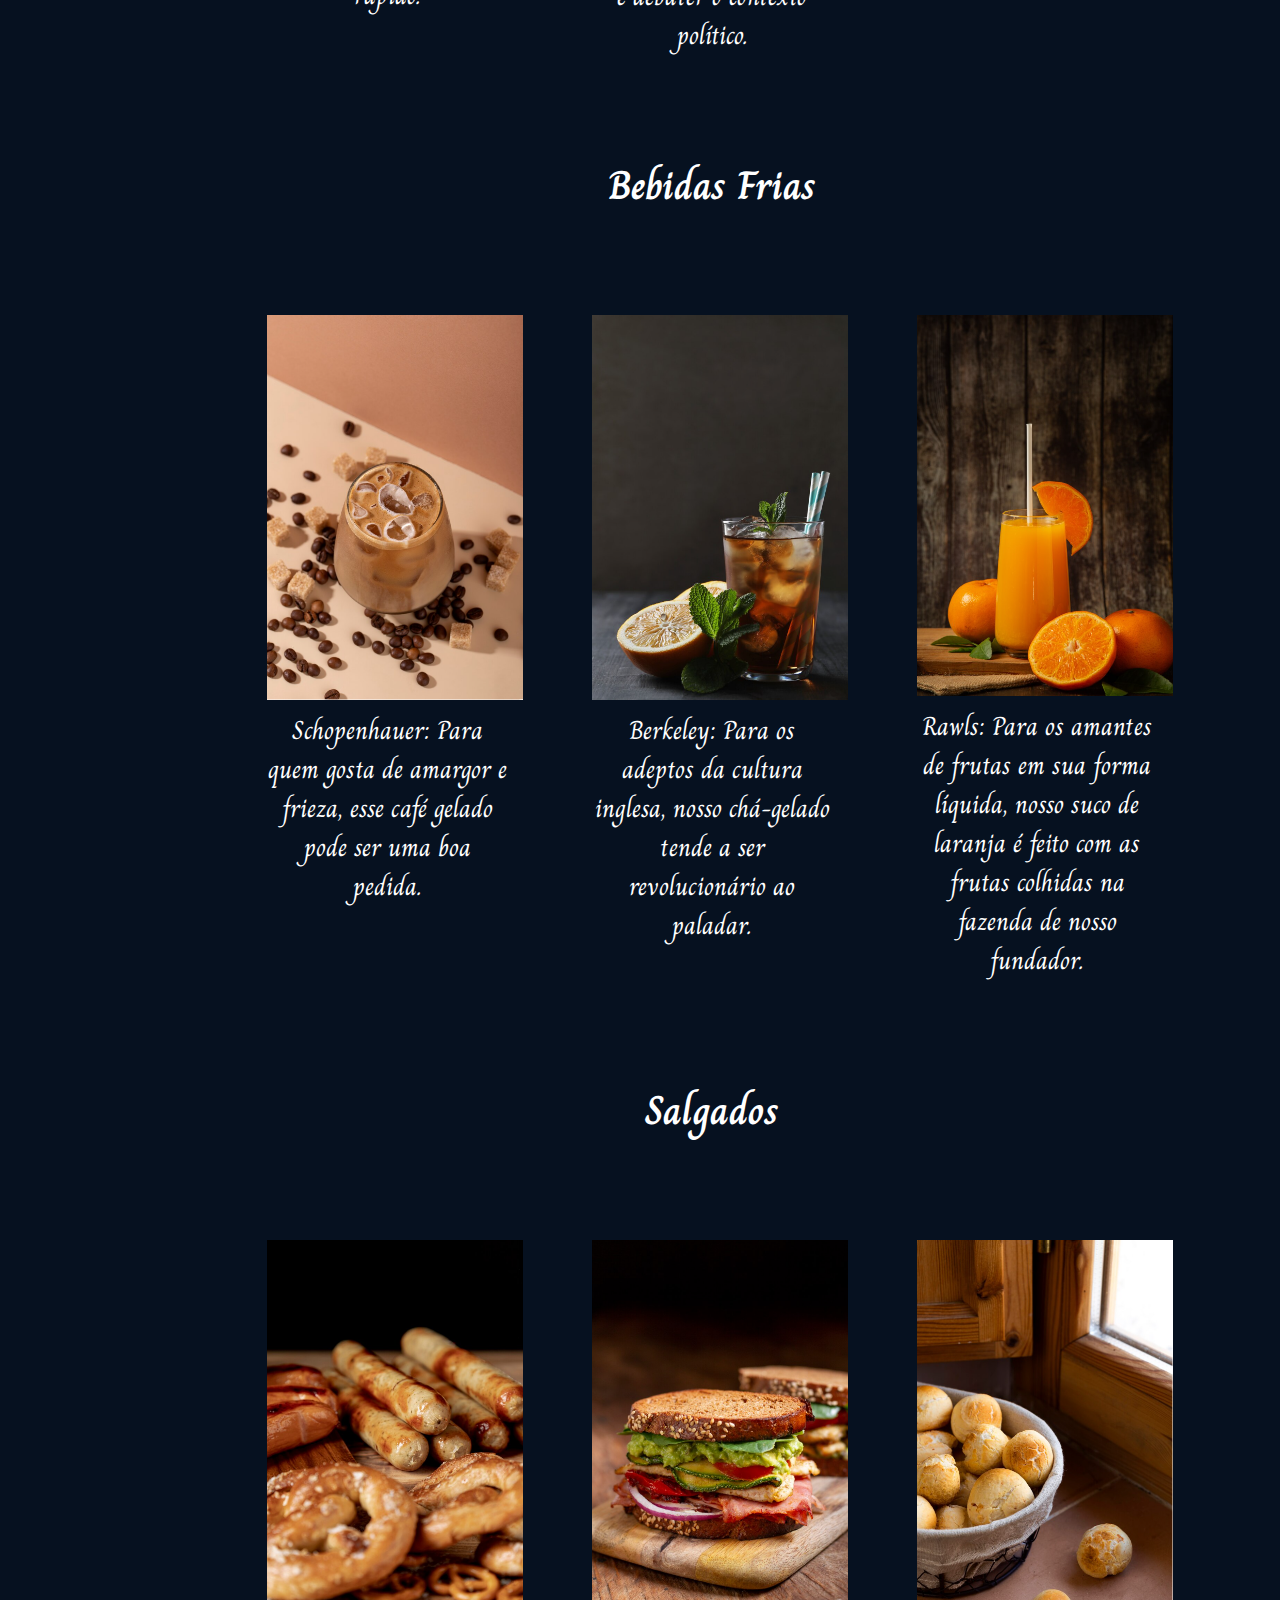
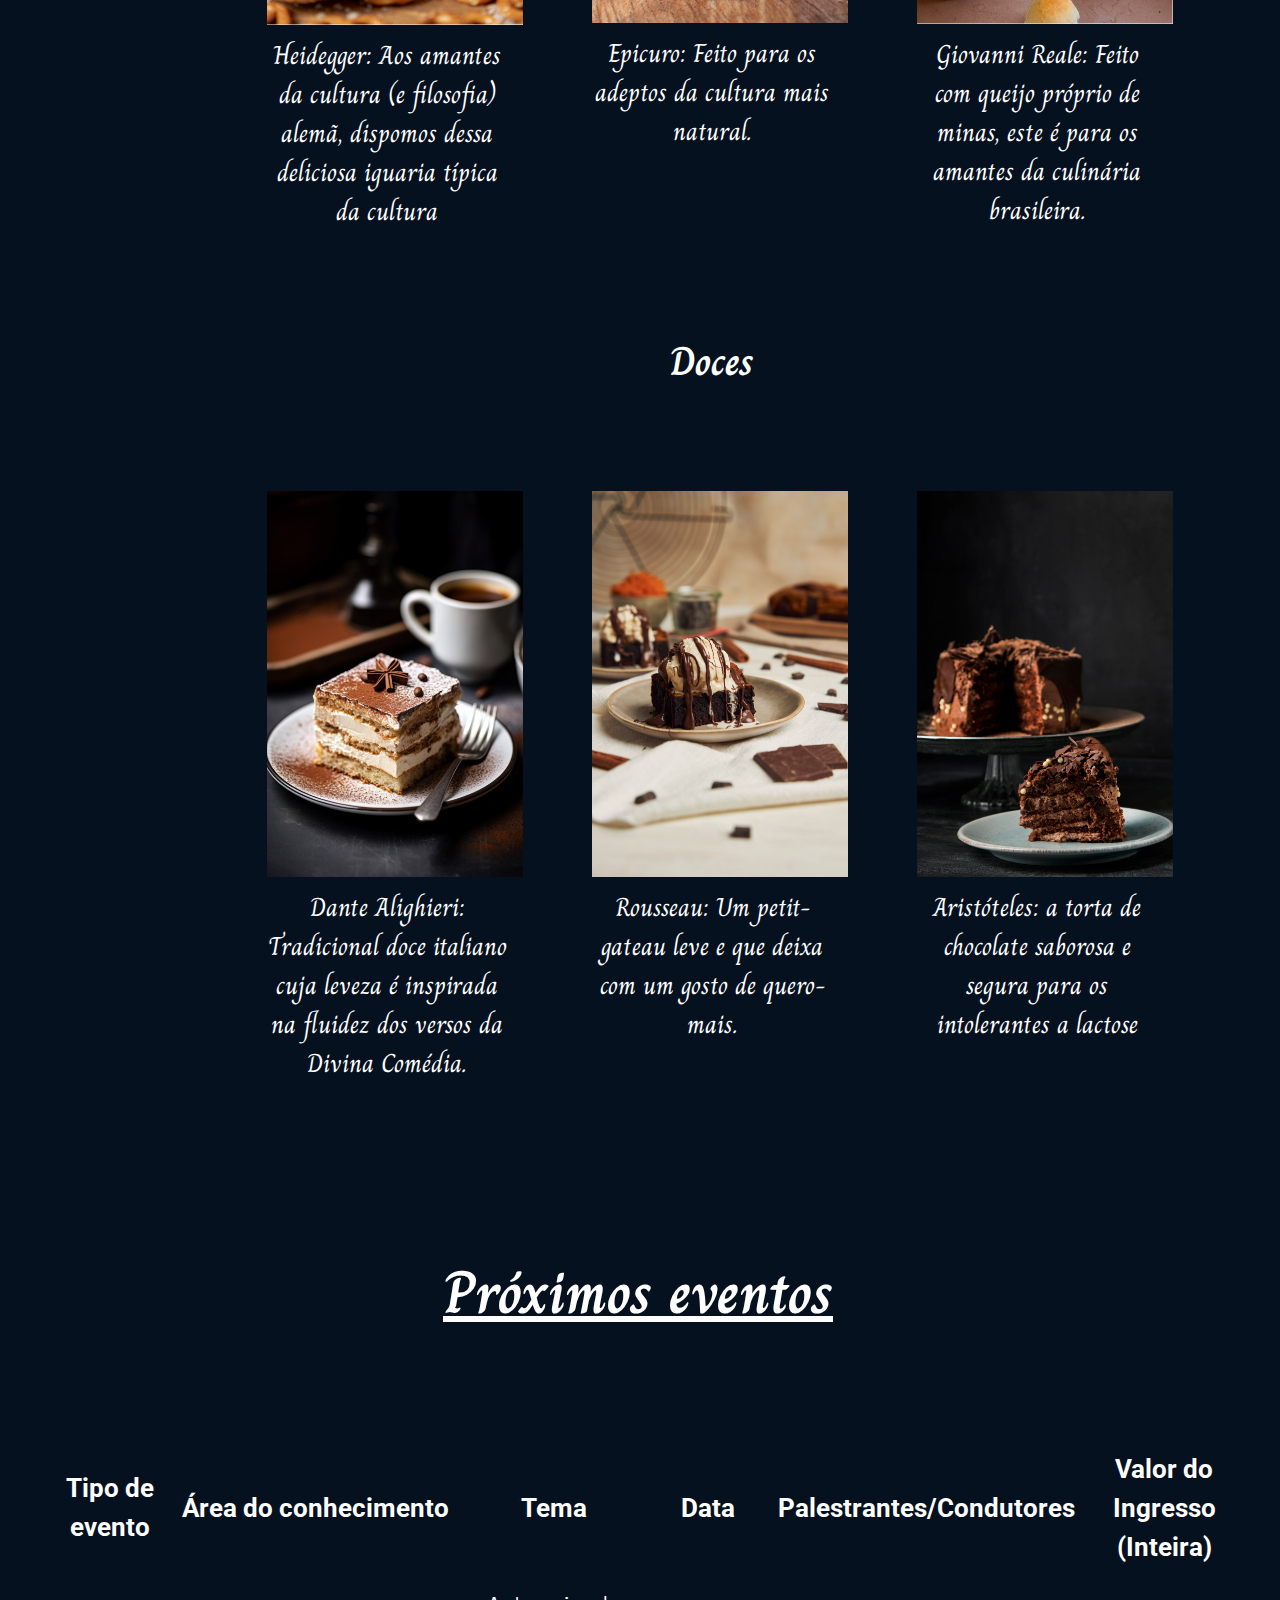
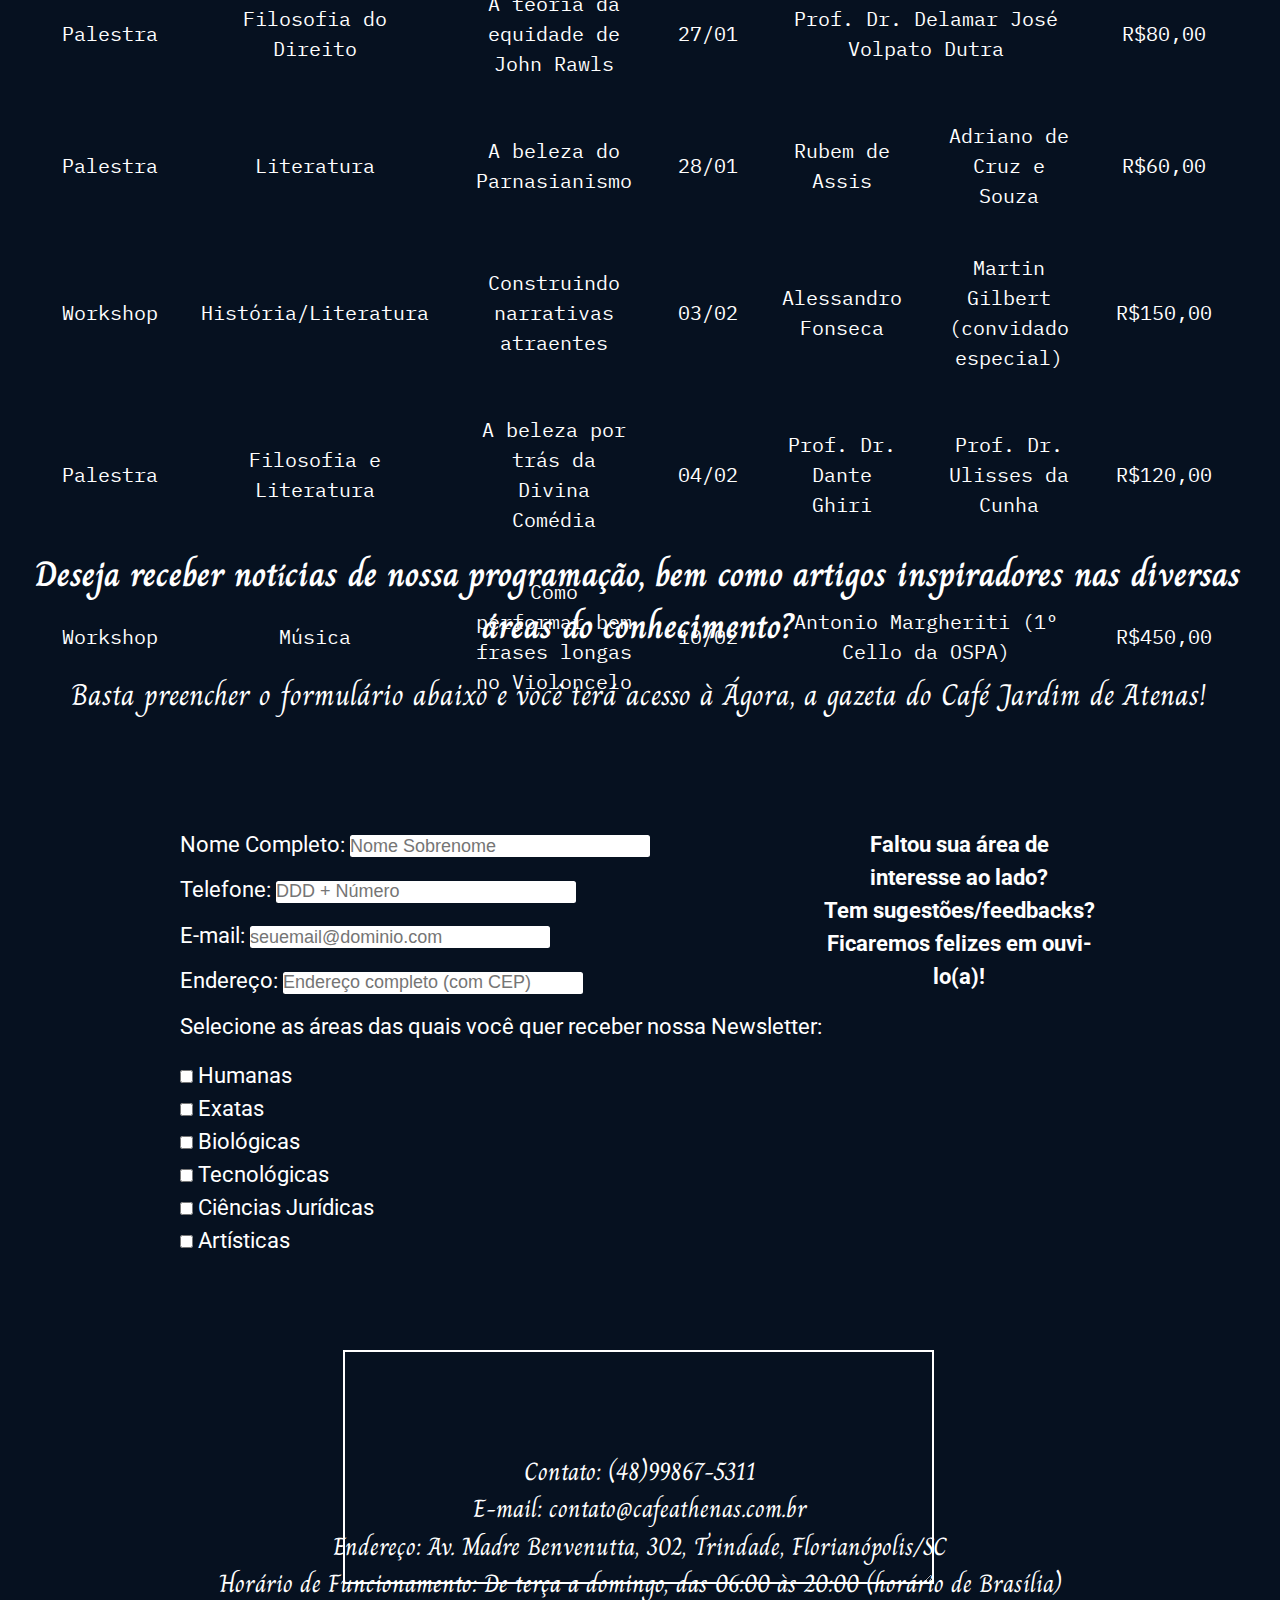
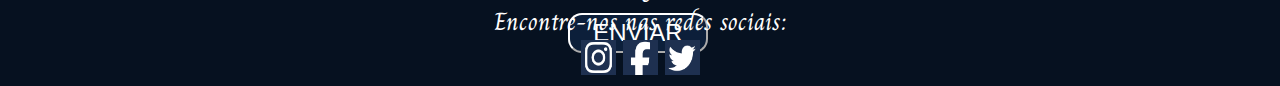
==== commit a3211589: "Primeira Versão do Jardim-Café de Athenas" ====
--- a/index.html
+++ b/index.html
@@ -5,7 +5,7 @@
     <meta charset="UTF-8">
     <meta name="viewport" content="width=device-width, initial-scale=1.0">
     <link rel="shortcut icon" href="./assets/images/coffe-logo-sized.png" type="image/x-icon">
-    <title>Jardim-Café de Athenas</title>
+    <title>Café Jardim de Athenas</title>
     <link rel="stylesheet" href="./assets/css/styles.css">
 </head>
 
@@ -37,7 +37,7 @@
 
     <main>
         <section class="opening-content">
-            <h1 class="main-title">Jardim-Café Athenas</h1>
+            <h1 class="main-title">Café Jardim de Athenas</h1>
             <p>O espaço onde paira a alma da Filosofia, inspiração das maiores descobertas humanas, no qual você se
                 sentirá na constante presença das grandes mentes da história.</p>
         </section>
@@ -45,12 +45,12 @@
         <section class="our-history" id="our-history">
             <h2>Nossa História</h2>
             <p>Fundado em 22 de Abril de 2020 (dia de aniversário de Immanuel Kant) pelo dr. Alexander Hess, o
-                Jardim-Café de Athenas é inspirado nas grandes mentes que revolucionaram a história.</p>
+                Café Jardim de Athenas é inspirado nas grandes mentes que revolucionaram a história.</p>
             <p>Amante do conhecimento, tendo viajado por boa parte do mundo, o dr. Hess sentia falta de um local no qual
                 poderia "respirar cultura" e obter inspiração
                 fora dos museus e universidades. Como um de seus ambientes favoritos nos quais obtinha suas ideias
                 sempre foram as cafeterias, ele surgiu com
-                a ideia de juntar suas duas paixões: café e cultura. Assim surgiu a ideia do Jardim-Café Athenas, um
+                a ideia de juntar suas duas paixões: café e cultura. Assim surgiu a ideia do Café Jardim de Atenas, um
                 ambiente rústico no qual as grandes mentes podem
                 se encontrar para degustar um bom café, debater, compartilhar/ampliar conhecimento e aumentar seu
                 círculo de convivência com esses gostos em comum. </p>
@@ -143,7 +143,6 @@
                     <figcaption>Aristóteles: a torta de chocolate saborosa e segura para os intolerantes a lactose</figcaption>
                 </figure>
             </div>
-
         </section>
 
         <section class="events" id="events">
@@ -210,7 +209,7 @@
         <section class="newsletter" id="newsletter">
             <h3>Deseja receber notícias de nossa programação, bem como artigos inspiradores nas diversas áreas do
                 conhecimento?</h3>
-            <p>Basta preencher o formulário abaixo e você terá acesso à Ágora, a gazeta do Jardim-Café de Athenas!</p>
+            <p>Basta preencher o formulário abaixo e você terá acesso à Ágora, a gazeta do Café Jardim de Atenas!</p>
             <div class="form-container">
                 <form action="./sucesso-formulario.html" class="final-form">
                     <div class="general-form">
--- a/assets/css/styles.css
+++ b/assets/css/styles.css
@@ -1,14 +1,3 @@
-/*https://cdn.dribbble.com/users/2686929/screenshots/12395761/media/4ee3f857f29be3669a1f7ecc78da5251.jpg?resize=1000x750&vertical=center
-Coffe Club image
-'Petit Formal Script', cursive;
-'Charm', cursive;
-#160f0a - primary
-#503522 - secondary
-
-    background: url() center center no-repeat;
-    background-size: cover; 
-
-*/
 @import url('https://fonts.googleapis.com/css2?family=Charm:wght@400;700&family=Roboto:wght@300;400;700&family=Petit+Formal+Script&family=IBM+Plex+Mono:wght@400;600&display=swap');
 
 :root {
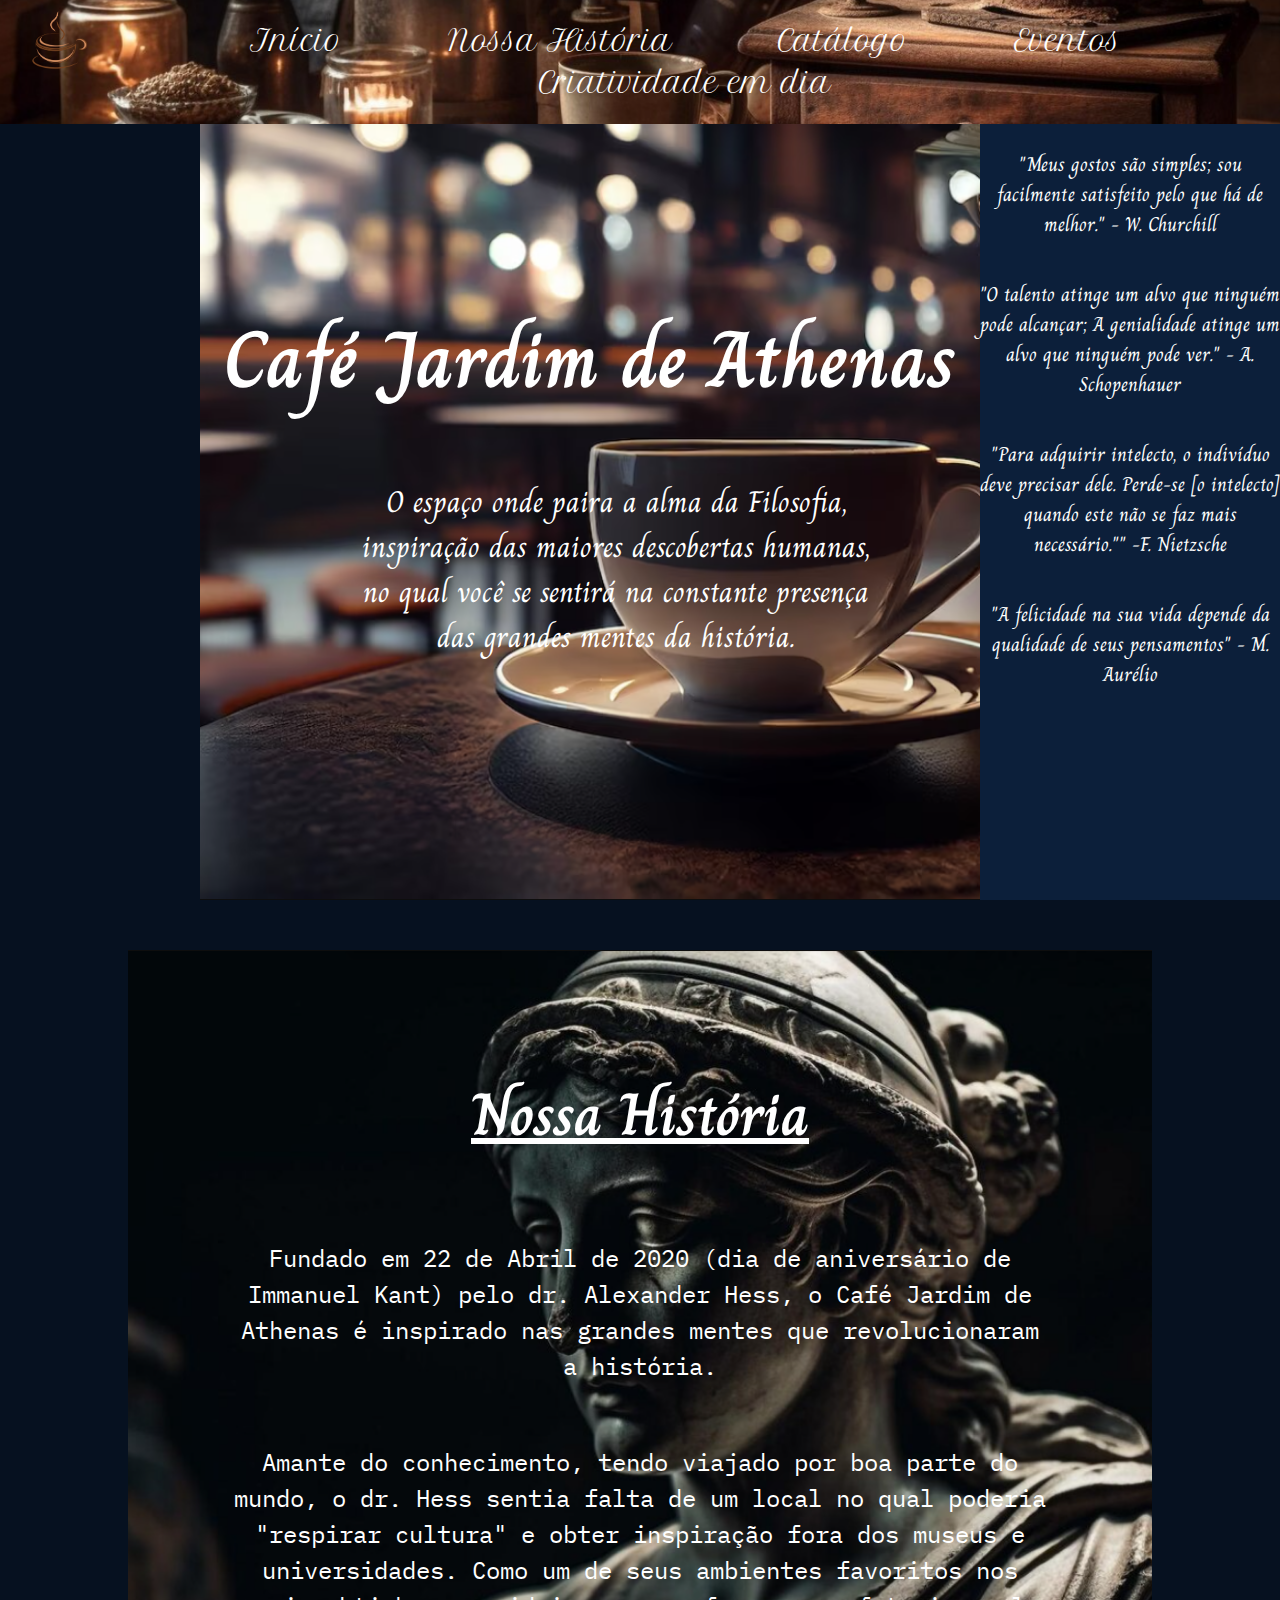
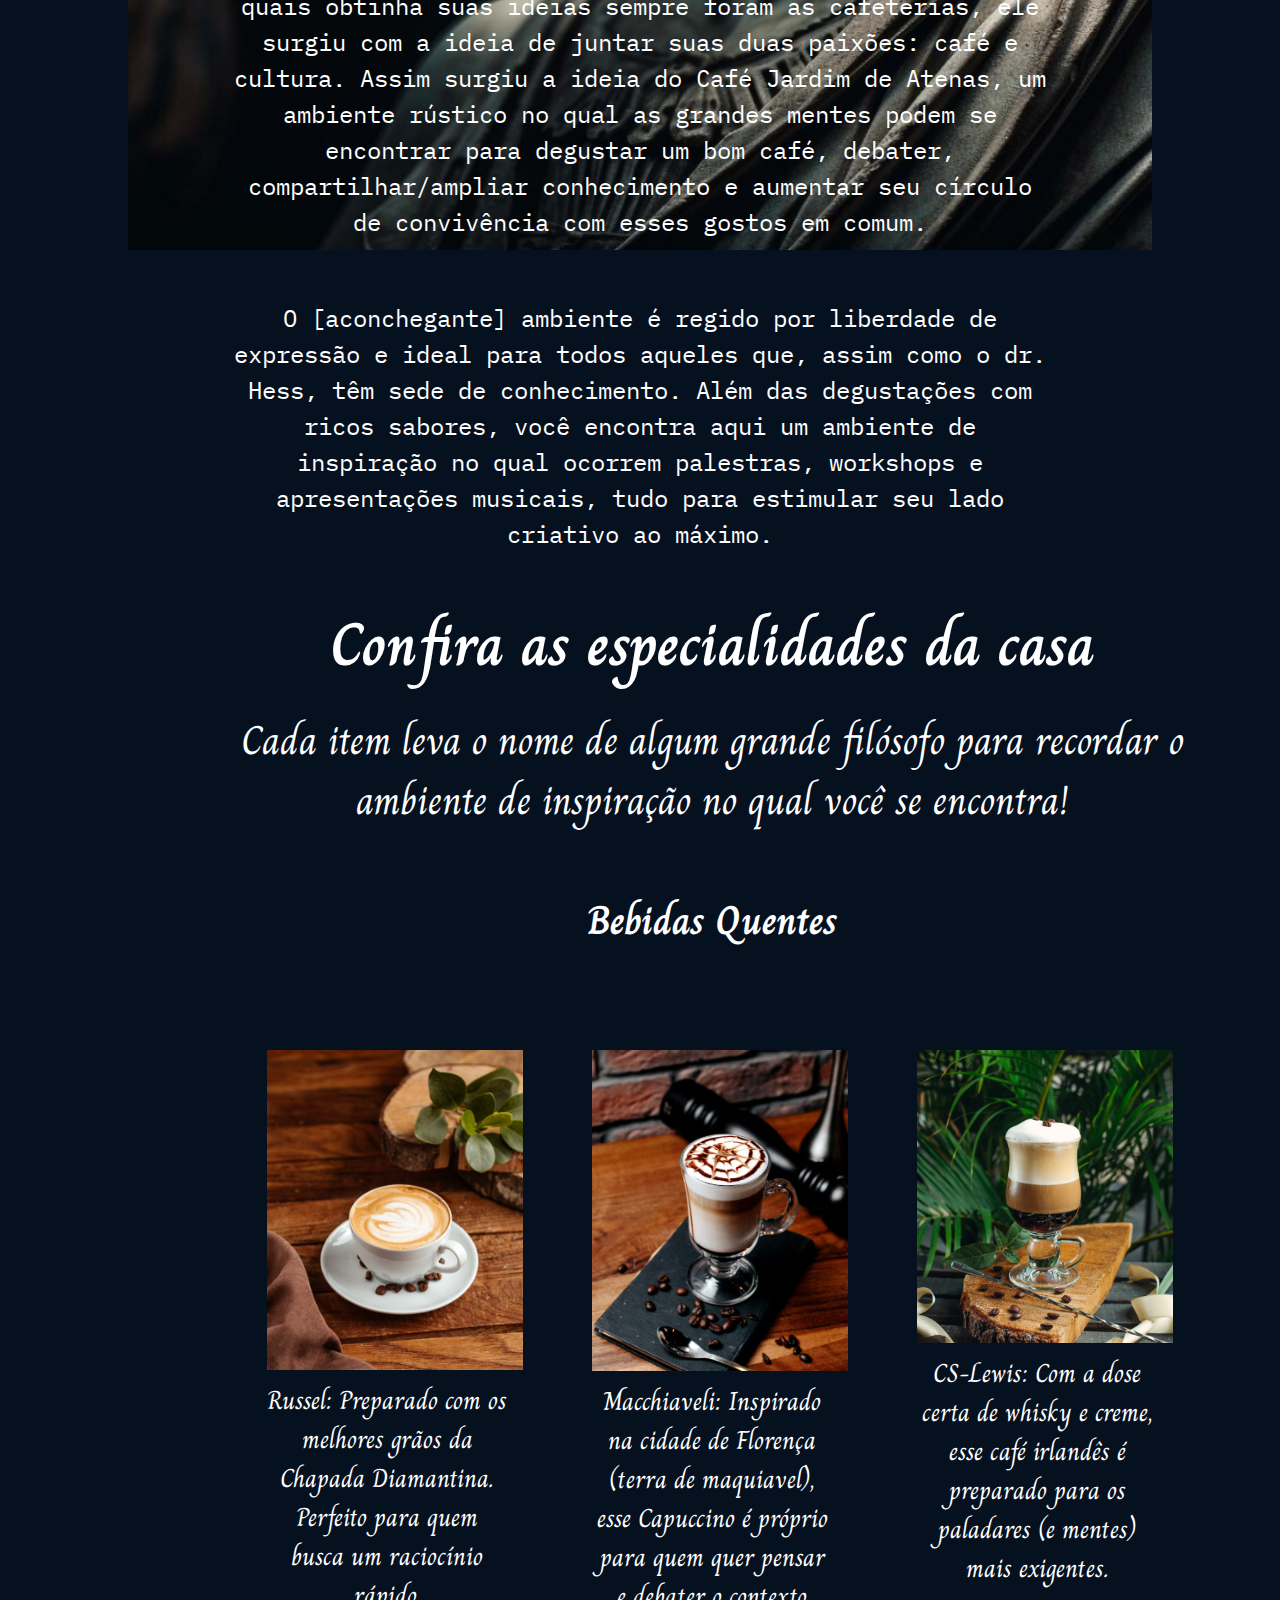
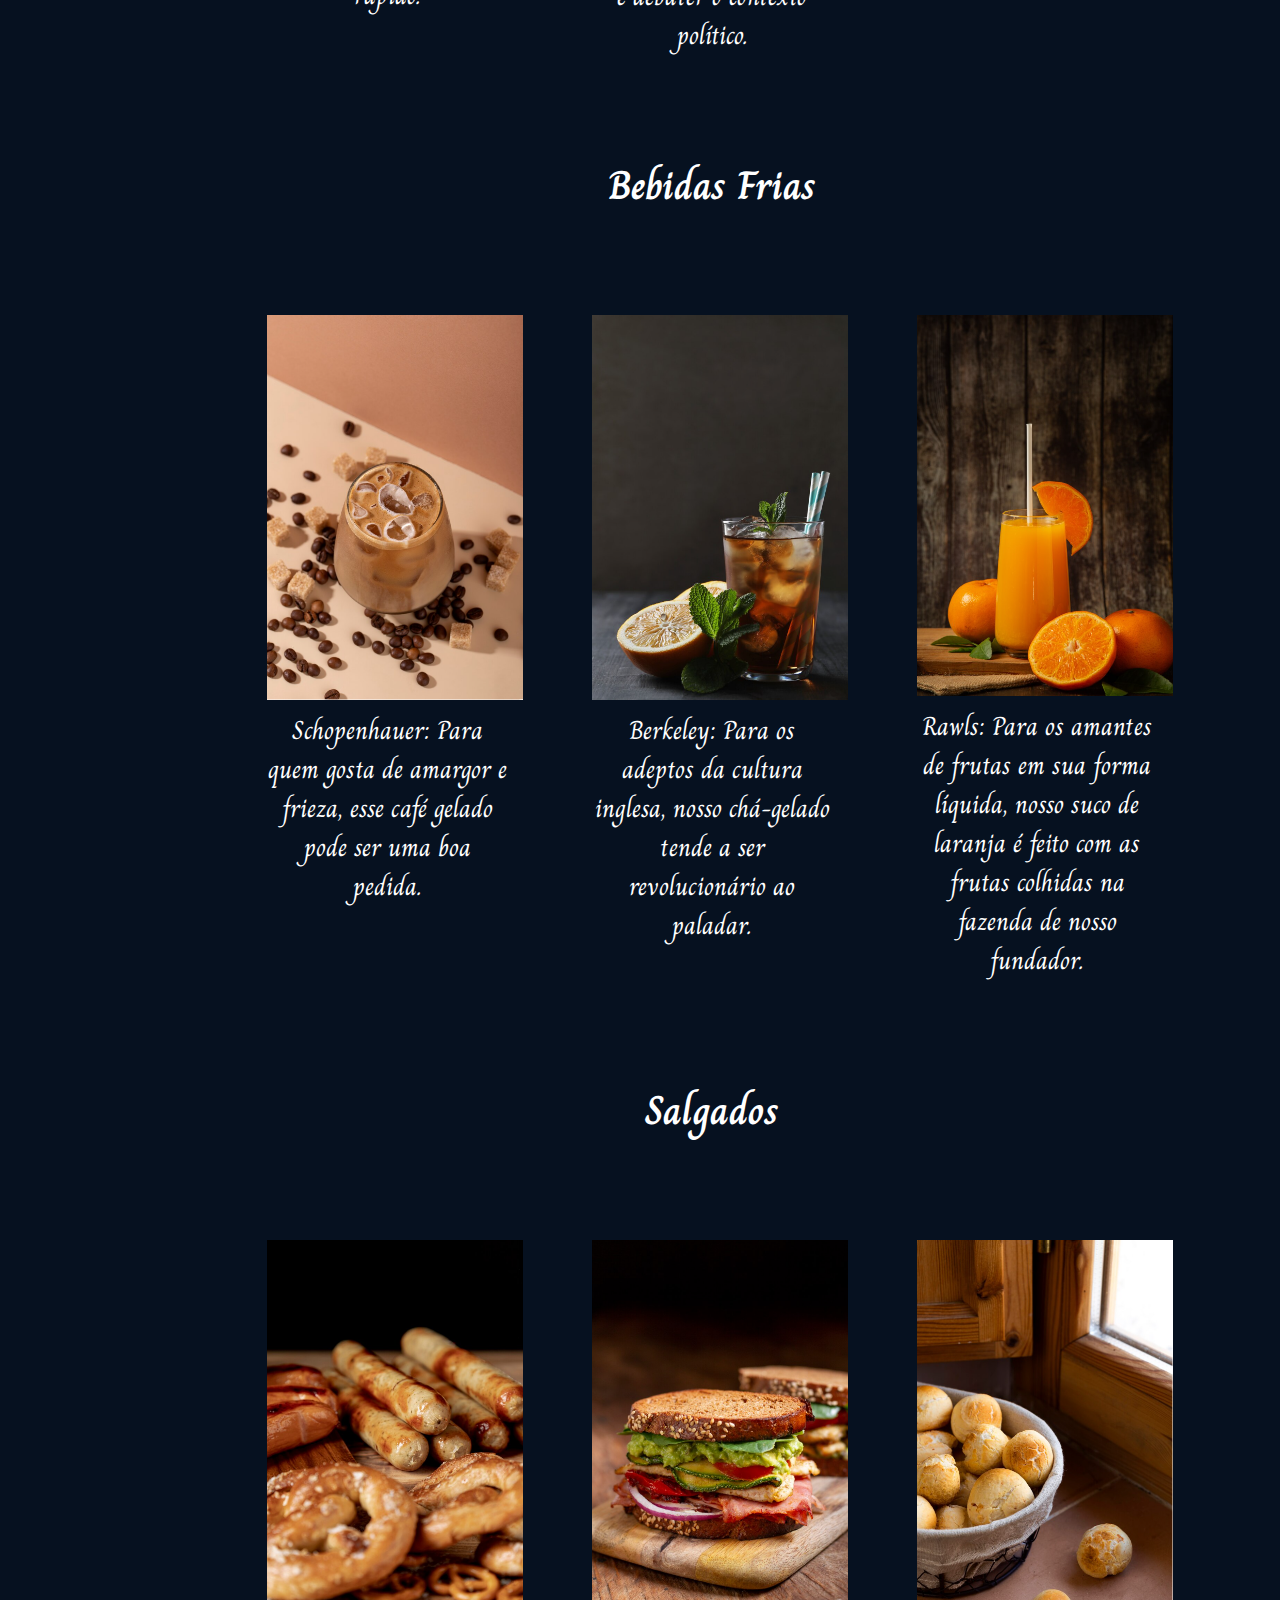
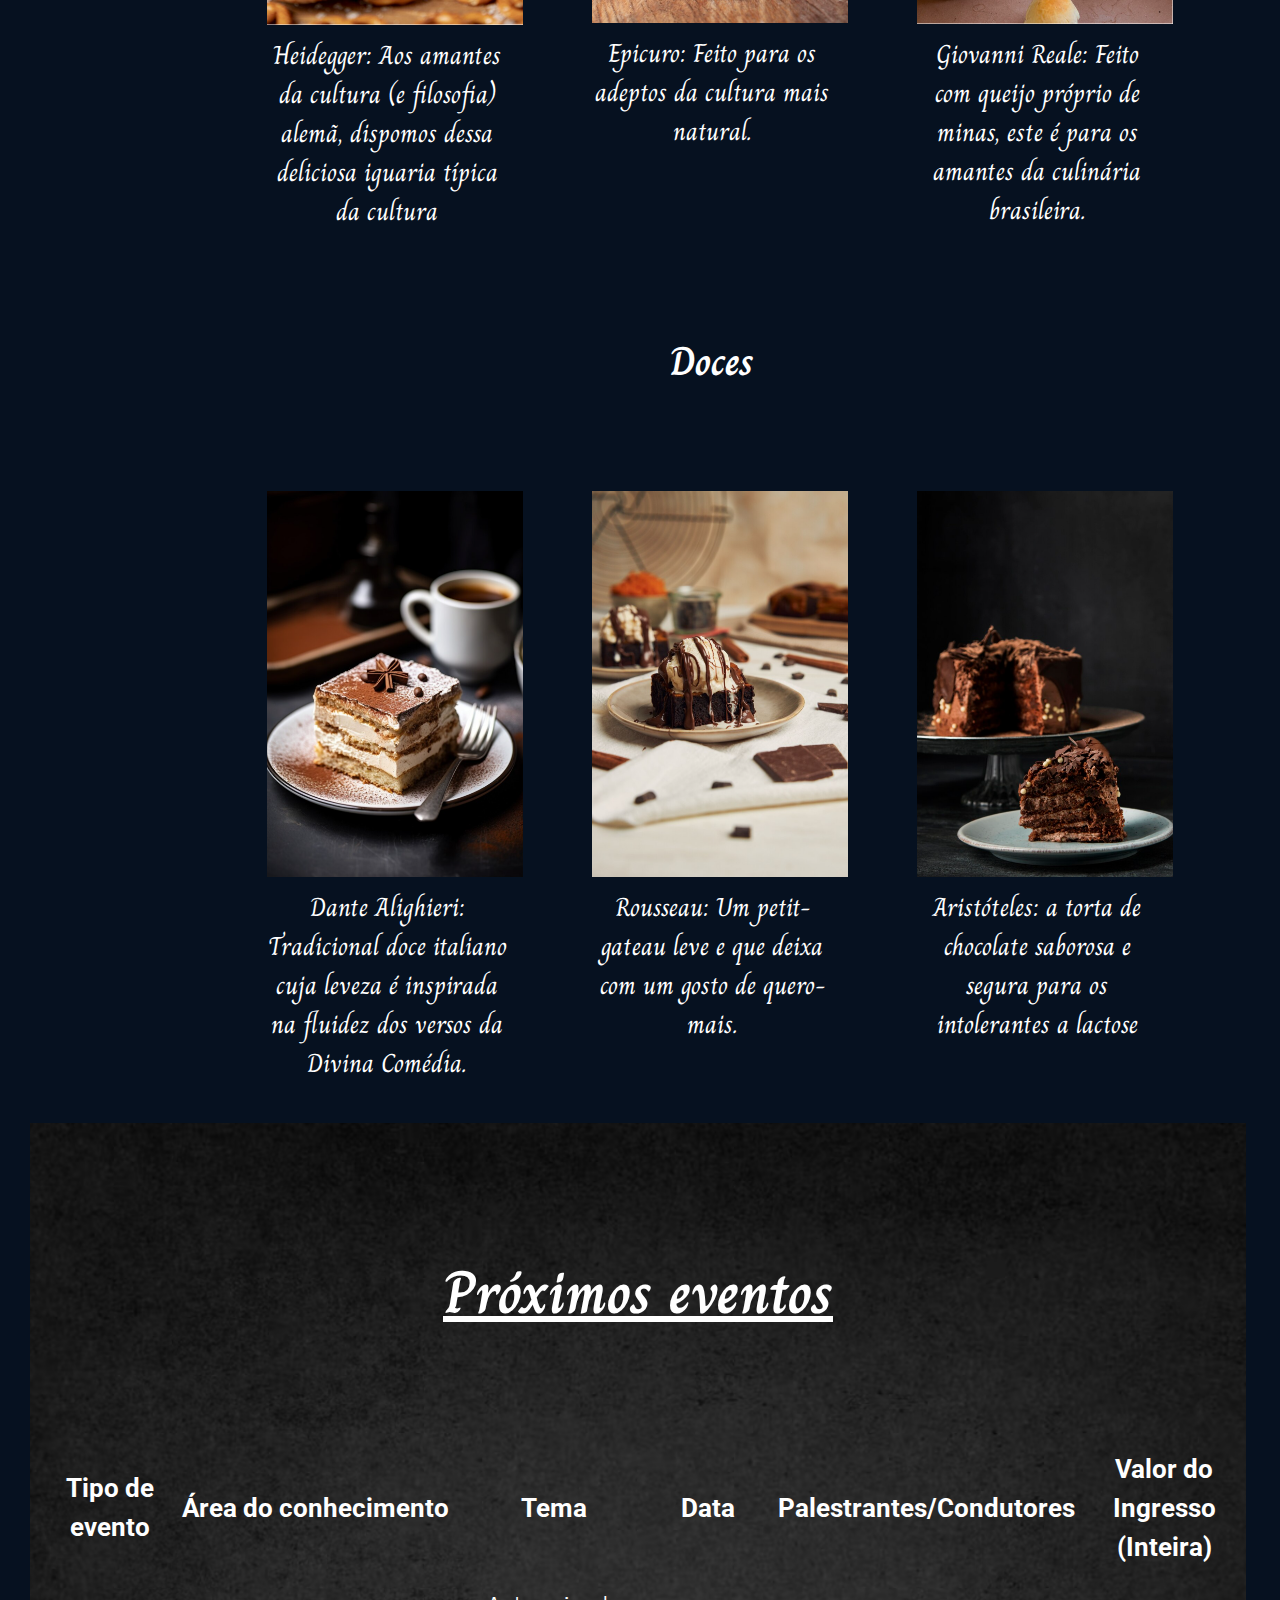
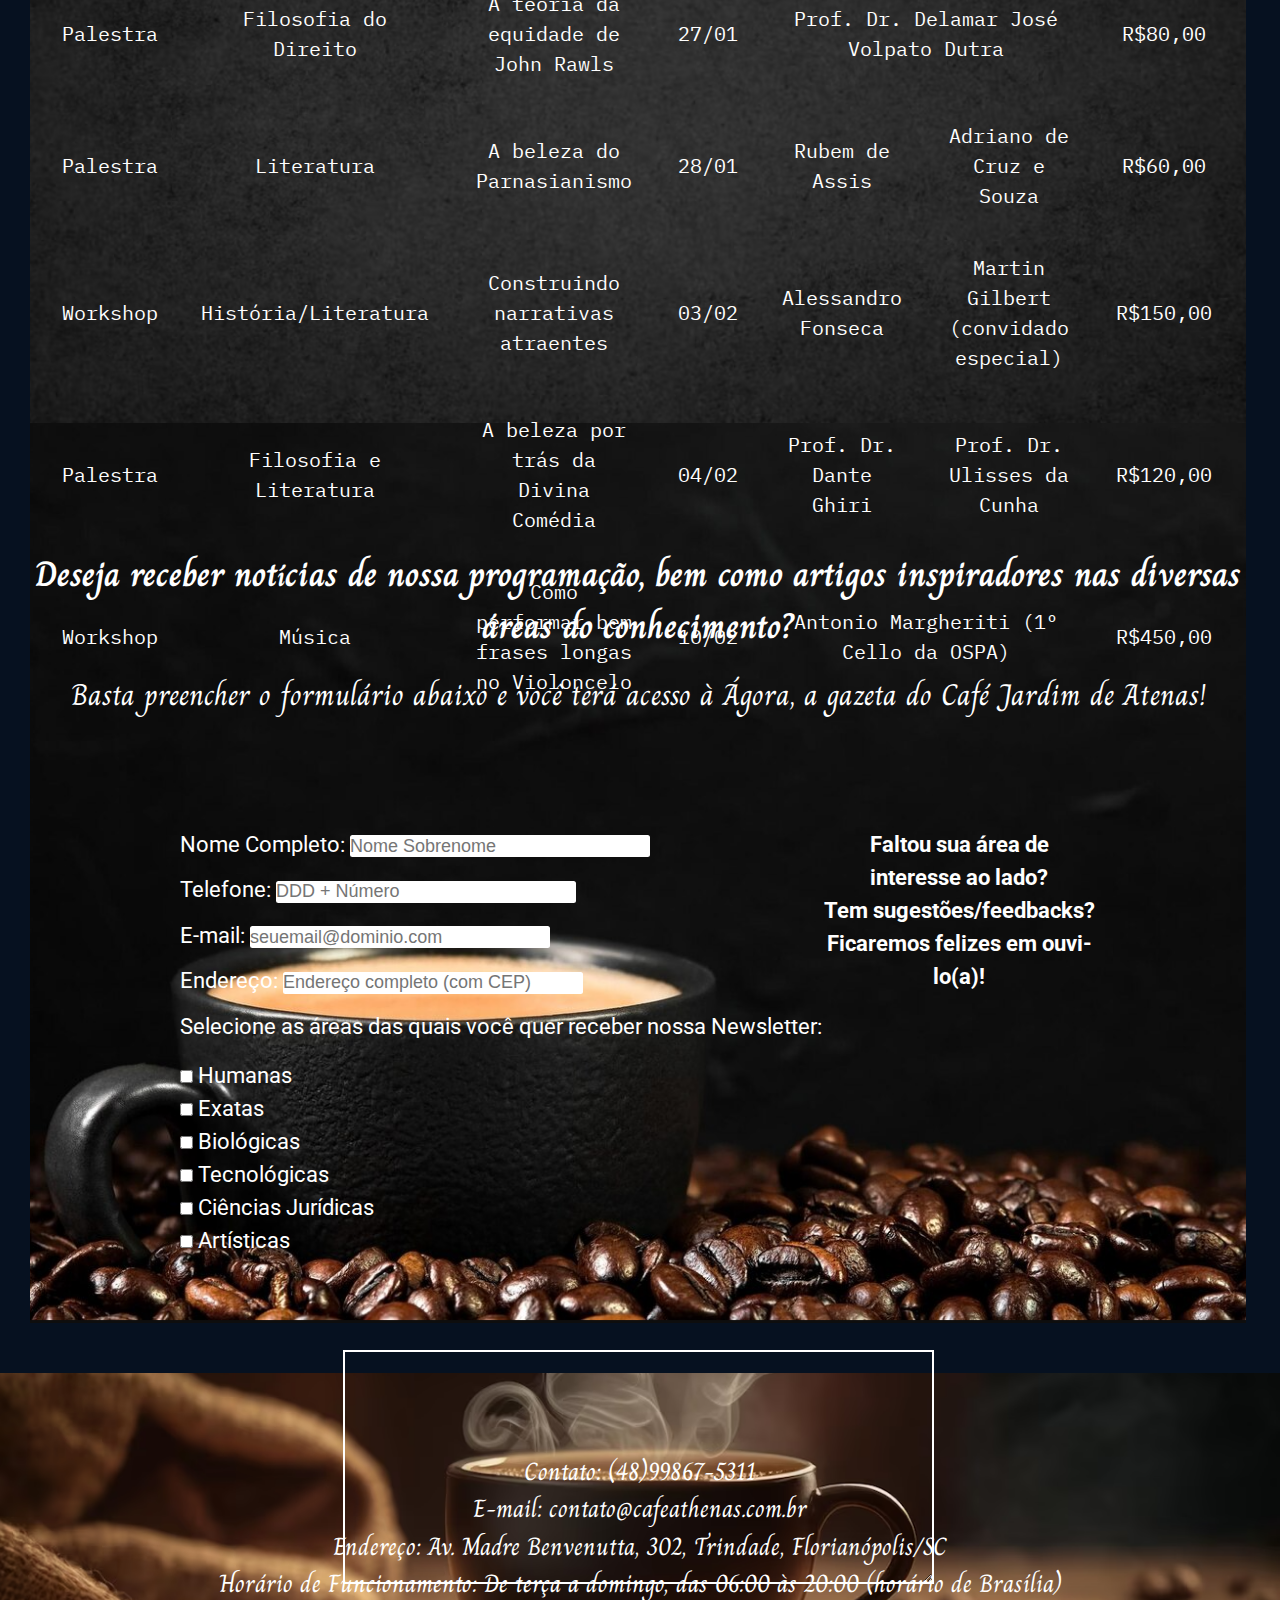
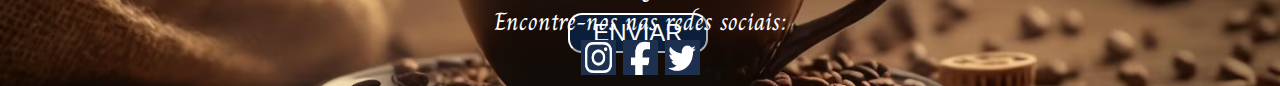
==== commit dffebef3: "Acrescentados os requisitos do projeto no Readme e corrigidas áspas no texto do Aside." ====
--- a/index.html
+++ b/index.html
@@ -29,8 +29,8 @@
         <p>"Meus gostos são simples; sou facilmente satisfeito pelo que há de melhor." - W. Churchill</p>
         <p>"O talento atinge um alvo que ninguém pode alcançar; A genialidade atinge um alvo que ninguém pode ver." - A.
             Schopenhauer</p>
-        <p>Para adquirir intelecto, o indivíduo deve precisar dele. Perde-se [o intelecto] quando este não se faz mais
-            necessário. -F. Nietzsche</p>
+        <p>"Para adquirir intelecto, o indivíduo deve precisar dele. Perde-se [o intelecto] quando este não se faz mais
+            necessário."" -F. Nietzsche</p>
         <p>"A felicidade na sua vida depende da qualidade de seus pensamentos" - M. Aurélio</p>
 
     </aside>
--- a/assets/css/styles.css
+++ b/assets/css/styles.css
@@ -33,7 +33,7 @@
     background-color: var(--primary-color);
     text-align: center;
     font-family: 'Petit Formal Script', cursive;
-    background: url('https://img.freepik.com/fotos-gratis/livros-de-bebidas-quentes-e-relaxamento-em-ambientes-fechados-gerados-por-ia_188544-30482.jpg?w=1380&t=st=1705943425~exp=1705944025~hmac=a6a03827a200e07d5a888529386fa60f75a45fa5728937f53e20ef256acc80e1') center center no-repeat;
+    background: url('../images/header-background2.png') center center no-repeat;
     background-size: cover;
 }
 
@@ -81,8 +81,8 @@
     font-size: 3rem;
     font-family: 'Charm', cursive;
     margin-right: 25rem;
-    background: url('https://img.freepik.com/fotos-gratis/xicara-de-cafe-com-pires-na-mesa-com-desfocagem-cafe-fundo_23-2148209262.jpg?w=1380&t=st=1705941259~exp=1705941859~hmac=8de832e53334e472ed31a09fc4364b9a334e72771d982b17c6066d110413b711')
-                center center no-repeat;
+    background: url('../images/opening-content-background.png') center center no-repeat;
+
     background-size: cover; 
 }
 
@@ -104,7 +104,7 @@
     background: #3f2b1d;
     font-size: 2.4rem;
     text-align:center;
-    background: url('https://img.freepik.com/fotos-gratis/arte-e-artesanato-religiosos-exibidos-em-esculturas-geradas-por-ia_188544-13354.jpg?w=1380&t=st=1705943581~exp=1705944181~hmac=535a9a542a81eae580cdea290b004de8a3bc17b06a852f84a8bad993ef21bffc') center center no-repeat;
+    background: url('../images/statue.png') center center no-repeat;
     background-size: cover; 
 }
 
@@ -128,7 +128,7 @@
     align-items: center;
     padding-top: 12.5rem;
     margin: auto 3rem;
-    background: url('https://img.freepik.com/fotos-gratis/vitrine-de-produtos-com-fundo-de-sala-de-estudio-preto-em-destaque-como-montagem-para-exibicao-de-produtos_1258-108942.jpg?w=1380&t=st=1705941954~exp=1705942554~hmac=d1b1f9a23859166eec6c72f60ca44f231a59daaa48bc1cf639fe5390a7da961c') center center no-repeat;
+    background: url('../images/chalkboard.png') center center no-repeat;
     background-size: cover;
 }
 
@@ -158,7 +158,7 @@
     width: 95vw;
     padding-top: 12.5rem;
     margin: auto 3rem;
-    background: url('https://img.freepik.com/fotos-gratis/expresso-italiano-em-uma-xicara-preta-cafe-no-cafe-da-manha-xicara-de-cafe-fresco-entre-graos-de-cafe-closeup_166373-1988.jpg?w=1380&t=st=1705942834~exp=1705943434~hmac=8c080af9349d053cfe74f02da2e99f44f6fe71bbbb0eef1eeb00792e32965a63') center center no-repeat;
+    background: url('../images/newsletter-coffe.png') center center no-repeat;
     background-size: cover;
 }
 
@@ -249,7 +249,7 @@
     color: var(--white-color);
     font-size: 2.5rem;
     font-family: 'Charm', cursive;
-    background: url('https://img.freepik.com/fotos-gratis/cafe-preto-fumegante-em-caneca-de-madeira-rustica-gerada-por-ia_188544-13429.jpg?w=1380&t=st=1705942611~exp=1705943211~hmac=e1574f98a0f8e9241b4d1bd9e2ef7d99444c8c7778214e68e7f893abb61aead8') center center no-repeat;
+    background: url('../images/footer-coffe.png') center center no-repeat;
     background-size: cover;
 }
 
@@ -327,9 +327,6 @@
     margin: auto 20rem;
     font-size: 3rem;
     font-family: 'Charm', cursive;
-    background: url('https://img.freepik.com/fotos-gratis/arranjo-com-livros-e-fundo-escuro_23-2148898276.jpg?w=1380&t=st=1705949782~exp=1705950382~hmac=c0c204fc5751d6f0b8a3b978673b1ada8373c748872c43d1f3c76bdd11ee63e3')
-                center center no-repeat;
-    background-size: cover; 
 }
 
 #back-to-home-button {
